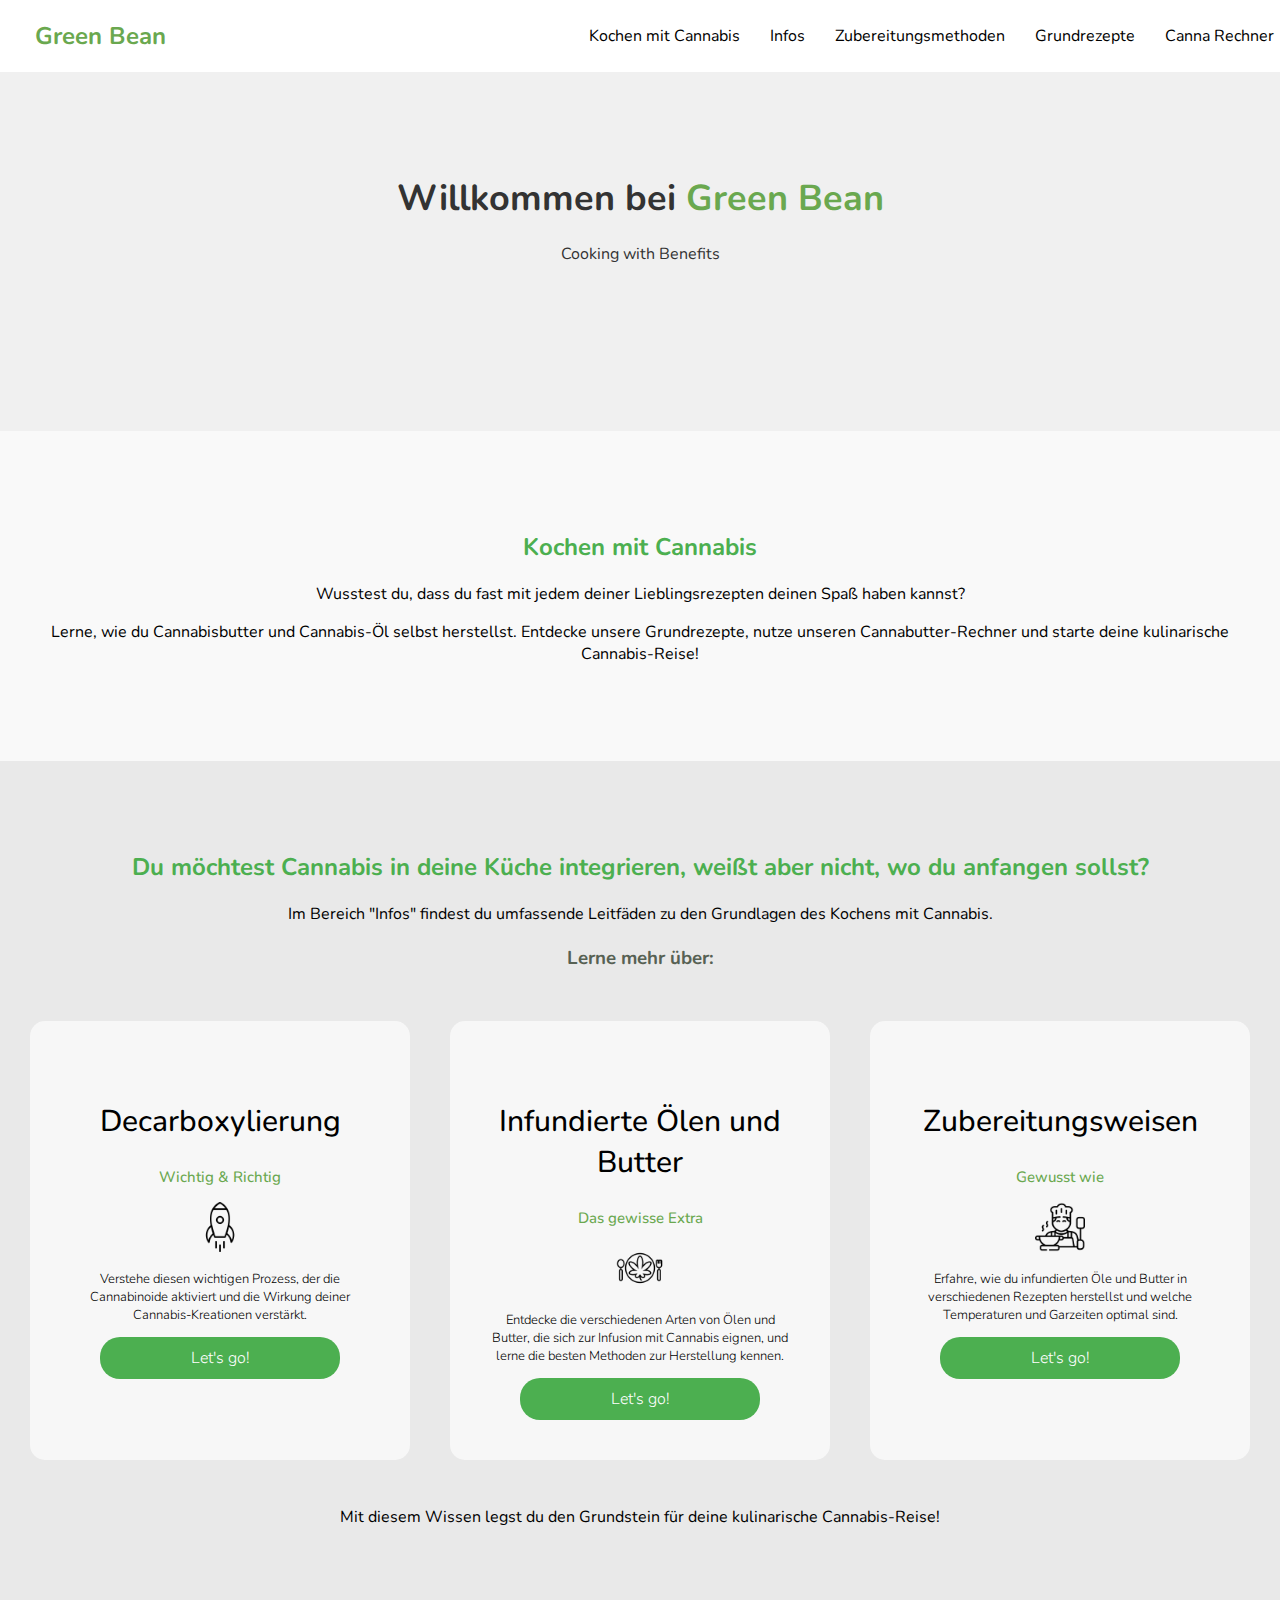
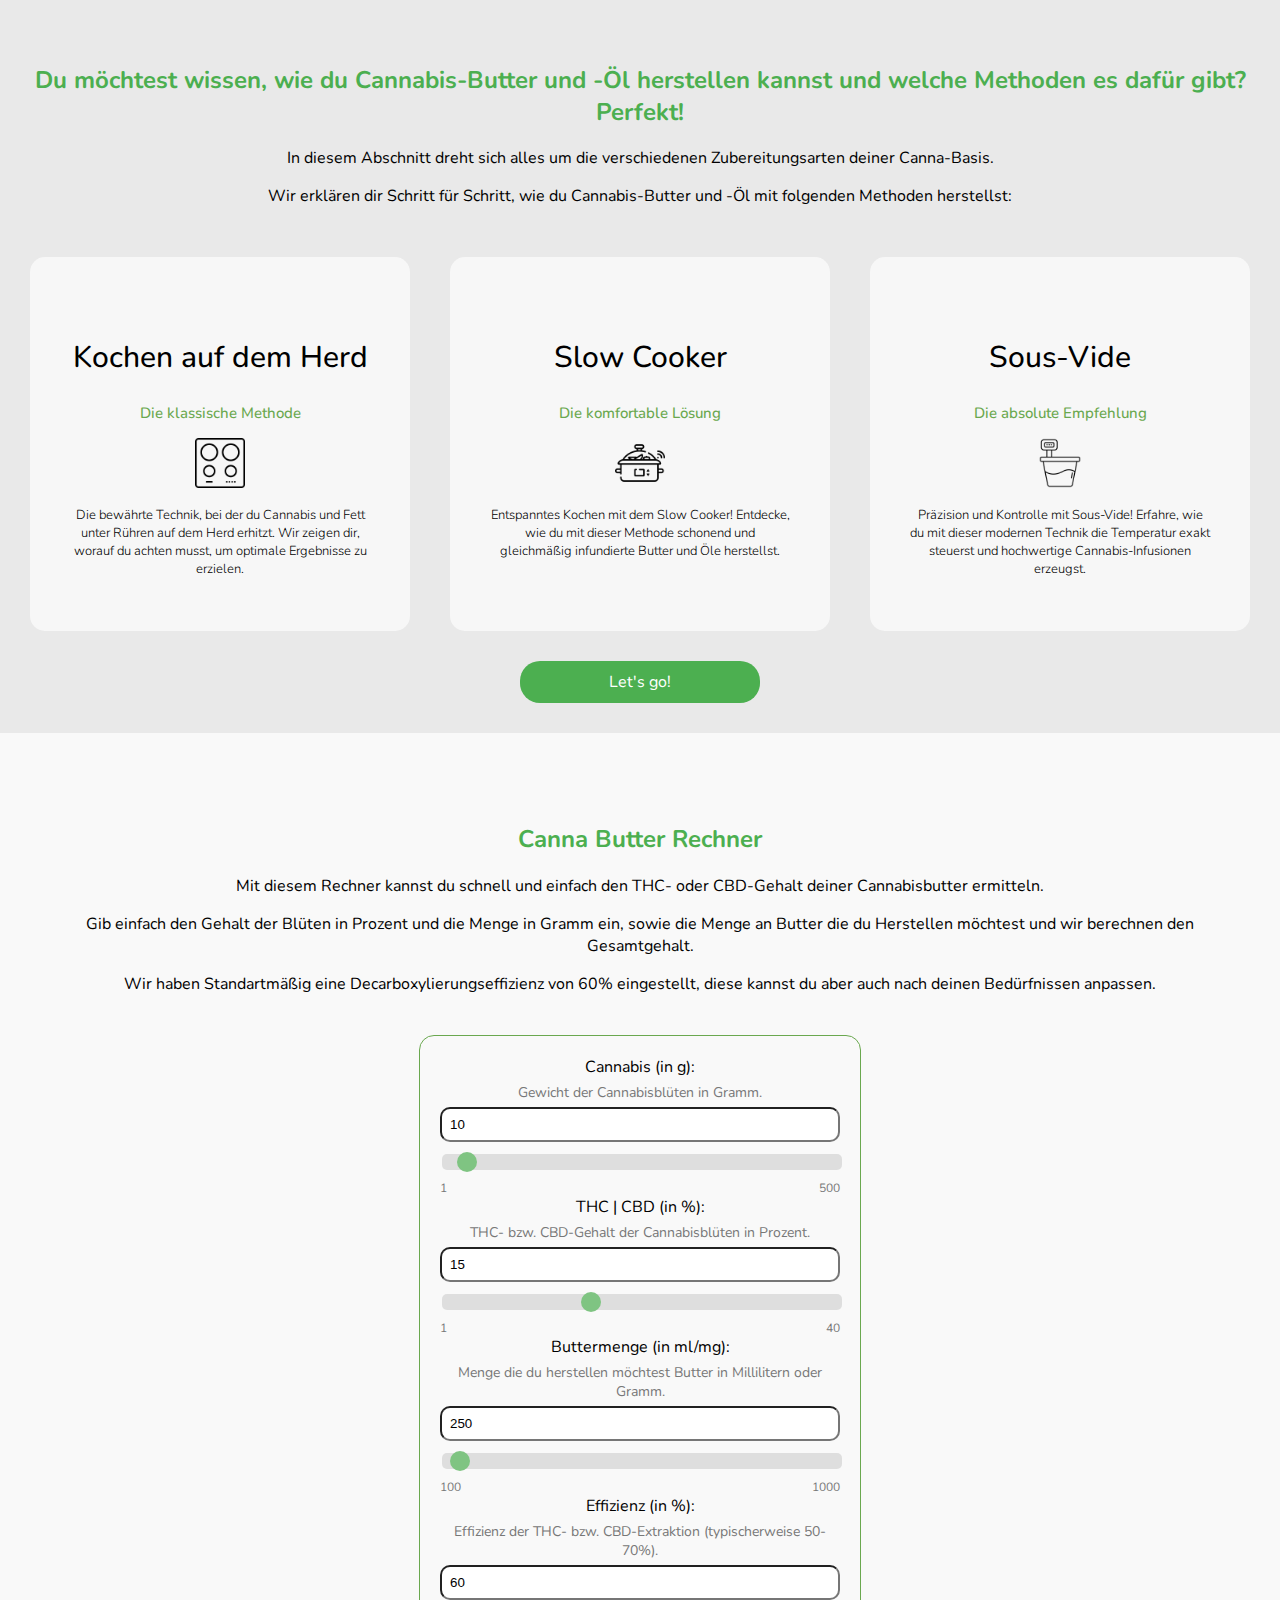
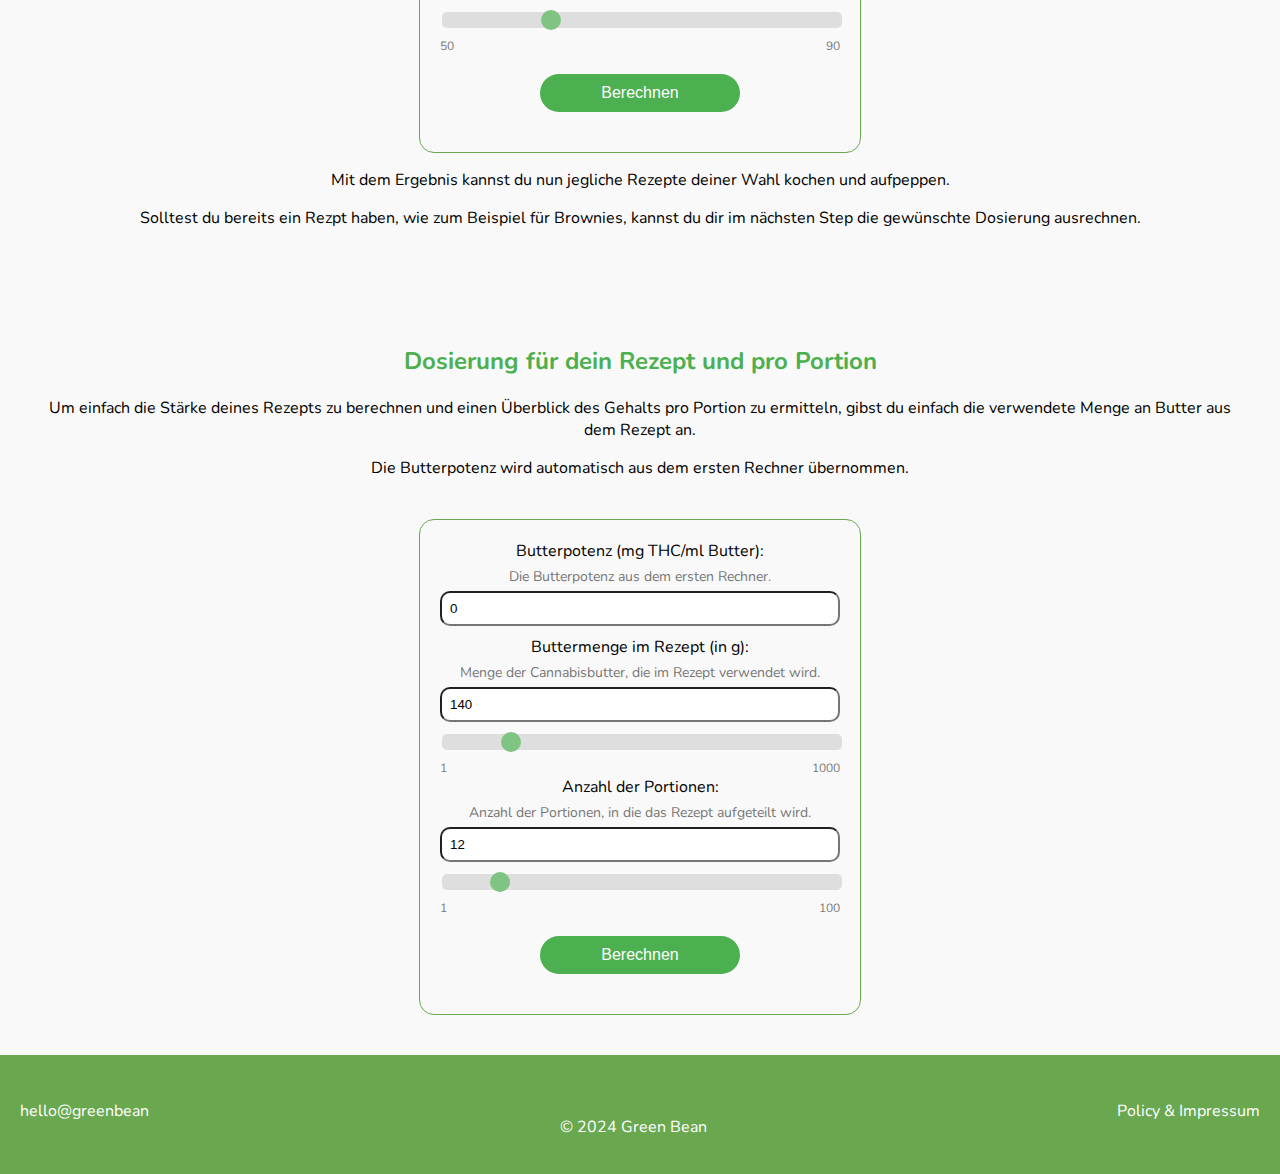
==== index.html @ 0429a454 "cmp" ====
<!DOCTYPE html>
<html>
<head>
  <meta charset="UTF-8">
  <meta name="viewport" content="width=device-width, initial-scale=1.0">
  <title>Green Bean - Home</title>
  <script data-cookieconsent="ignore">    window.dataLayer = window.dataLayer || [];    function gtag() {        dataLayer.push(arguments);    }    gtag("consent", "default", {        ad_personalization: "denied",        ad_storage: "denied",        ad_user_data: "denied",        analytics_storage: "denied",        functionality_storage: "denied",        personalization_storage: "denied",        security_storage: "granted",        wait_for_update: 500,    });    gtag("set", "ads_data_redaction", true);    gtag("set", "url_passthrough", false);</script>
  <link rel="stylesheet" href="style.css">
  <link href="https://fonts.googleapis.com/css2?family=Nunito:wght@400;700&display=swap" rel="stylesheet">

  <script>(function(w,d,s,l,i){w[l]=w[l]||[];w[l].push({'gtm.start':
  new Date().getTime(),event:'gtm.js'});var f=d.getElementsByTagName(s)[0],
  j=d.createElement(s),dl=l!='dataLayer'?'&l='+l:'';j.async=true;j.src=
  'https://www.googletagmanager.com/gtm.js?id='+i+dl;f.parentNode.insertBefore(j,f);
  })(window,document,'script','dataLayer','GTM-WSGJCFRR');</script>

  <noscript><iframe src="https://www.googletagmanager.com/ns.html?id=GTM-WSGJCFRR"
  height="0" width="0" style="display:none;visibility:hidden"></iframe></noscript>
  
  <link rel="apple-touch-icon" sizes="57x57" href="favicon/apple-icon-57x57.png">
  <link rel="apple-touch-icon" sizes="60x60" href="favicon/apple-icon-60x60.png">
  <link rel="apple-touch-icon" sizes="72x72" href="favicon/apple-icon-72x72.png">
  <link rel="apple-touch-icon" sizes="76x76" href="favicon/apple-icon-76x76.png">
  <link rel="apple-touch-icon" sizes="114x114" href="favicon/apple-icon-114x114.png">
  <link rel="apple-touch-icon" sizes="120x120" href="favicon/apple-icon-120x120.png">
  <link rel="apple-touch-icon" sizes="144x144" href="favicon/apple-icon-144x144.png">
  <link rel="apple-touch-icon" sizes="152x152" href="favicon/apple-icon-152x152.png">
  <link rel="apple-touch-icon" sizes="180x180" href="favicon/apple-icon-180x180.png">
  <link rel="icon" type="image/png" sizes="192x192"  href="favicon/android-icon-192x192.png">
  <link rel="icon" type="image/png" sizes="32x32" href="favicon/favicon-32x32.png">
  <link rel="icon" type="image/png" sizes="96x96" href="favicon/favicon-96x96.png">
  <link rel="icon" type="image/png" sizes="16x16" href="favicon/favicon-16x16.png">
  <link rel="manifest" href="favicon/manifest.json">
  <meta name="msapplication-TileColor" content="#ffffff">
  <meta name="msapplication-TileImage" content="favicon/ms-icon-144x144.png">
  <meta name="theme-color" content="#ffffff">
</head>
<body>
  <header>
    <nav>
      <a href="#start" class="logo">Green Bean</a> 
      <div class="menu-icon">
        <span class="bar"></span>
        <span class="bar"></span>
        <span class="bar"></span>
        <span class="bar"></span>
      </div>
      <ul class="menu">
        <li><a href="#cooking">Kochen mit Cannabis</a></li>
        <li><a href="infos.html">Infos</a></li>
        <li><a href="infos.html#Zubereitung">Zubereitungsmethoden</a></li>
        <li><a href="grundrezepte.html">Grundrezepte</a></li> 
        <li><a href="#rechner1">Canna Rechner</a></li>
      </ul>
    </nav>
  </header>

  <section id="start">
    <h1>Willkommen bei <span class="green-bean">Green Bean</span></h1>
    <p>Cooking with Benefits</p>
  </section>

  <section id="cooking">
    <h2>Kochen mit Cannabis</h2>
    <p>Wusstest du, dass du fast mit jedem deiner Lieblingsrezepten deinen Spaß haben kannst?</p>
    <p>Lerne, wie du Cannabisbutter und Cannabis-Öl selbst herstellst. Entdecke unsere Grundrezepte, nutze unseren Cannabutter-Rechner und starte deine kulinarische Cannabis-Reise!</p>  
  </section>

  <section id="infos">
    <h2>Du möchtest Cannabis in deine Küche integrieren, weißt aber nicht, wo du anfangen sollst?</h2>
    <p>Im Bereich "Infos" findest du umfassende Leitfäden zu den Grundlagen des Kochens mit Cannabis.</p>
    <h3>Lerne mehr über: </h3>
    <div class="Butterundoil">
      <div>
        <h4>Decarboxylierung</h4>
        <h5>Wichtig & Richtig</h5>
        <img src="image-icon/rocket.png" alt="Rocket Icon" class="bild-zubereitung">
        <p>Verstehe diesen wichtigen Prozess, der die Cannabinoide aktiviert und die Wirkung deiner Cannabis-Kreationen verstärkt.</p>
        <a href="infos.html" class="info-button">Let's go!</a>
      </div> 
      <div>
         <h4>Infundierte Ölen und Butter</h4>
         <h5>Das gewisse Extra</h5>
         <img src="image-icon/cannabis-food.png" alt="Cannbis Food Icon" class="bild-zubereitung">
         <p>Entdecke die verschiedenen Arten von Ölen und Butter, die sich zur Infusion mit Cannabis eignen, und lerne die besten Methoden zur Herstellung kennen.</p>
         <a href="grundrezepte.html" class="info-button">Let's go!</a>
      </div>
      <div>
        <h4>Zubereitungsweisen</h4>
        <h5>Gewusst wie</h5>
        <img src="image-icon/cooking.png" alt="cooking Icon" class="bild-zubereitung">
        <p>Erfahre, wie du infundierten Öle und Butter in verschiedenen Rezepten herstellst und welche Temperaturen und Garzeiten optimal sind.</p>
        <a href="infos.html#Zubereitung" class="info-button">Let's go!</a>
      </div>
    </div>
    <div class="call">
    <p>Mit diesem Wissen legst du den Grundstein für deine kulinarische Cannabis-Reise!</p>
    </div>
  </section>

  <section id="Zubereitung">
    <h2>Du möchtest wissen, wie du Cannabis-Butter und -Öl herstellen kannst und welche Methoden es dafür gibt? Perfekt!</h2>
    <p>In diesem Abschnitt dreht sich alles um die verschiedenen Zubereitungsarten deiner Canna-Basis.</p>
    <p>Wir erklären dir Schritt für Schritt, wie du Cannabis-Butter und -Öl mit folgenden Methoden herstellst:</p>
    <div class="zubereitungsmethoden">
     <div>
      <h4>Kochen auf dem Herd</h4>
      <h5>Die klassische Methode</h5>
      <img src="image-icon/herd.png" alt="Herd Icon" class="bild-zubereitung">
      <p>Die bewährte Technik, bei der du Cannabis und Fett unter Rühren auf dem Herd erhitzt. Wir zeigen dir, worauf du achten musst, um optimale Ergebnisse zu erzielen. </p>  
     </div>
     <div>
      <h4>Slow Cooker</h4>
      <h5>Die komfortable Lösung</h5>
      <img src="image-icon/slow-cooker.png" alt="Slow Cooker Icon" class="bild-zubereitung">
      <p>Entspanntes Kochen mit dem Slow Cooker! Entdecke, wie du mit dieser Methode schonend und gleichmäßig infundierte Butter und Öle herstellst.</p>
     </div>
     <div>
      <h4>Sous-Vide</h4>
      <h5>Die absolute Empfehlung</h5>
      <img src="image-icon/sous-vide.png" alt="Sous-Vide Icon" class="bild-zubereitung">
      <p>Präzision und Kontrolle mit Sous-Vide! Erfahre, wie du mit dieser modernen Technik die Temperatur exakt steuerst und hochwertige Cannabis-Infusionen erzeugst.</p>  
     </div>
    </div>
    <div class="call">
      <a href="infos.html#Zubereitung" class="info-button">Let's go!</a>
    </div>
  </section>

  <section id="rechner1">
    <h2>Canna Butter Rechner</h2>
    <p>Mit diesem Rechner kannst du schnell und einfach den THC- oder CBD-Gehalt deiner Cannabisbutter ermitteln.</p> 
    <p>Gib einfach den Gehalt der Blüten in Prozent und die Menge in Gramm ein, sowie die Menge an Butter die du Herstellen möchtest und wir berechnen den Gesamtgehalt. </p>
    <p>Wir haben Standartmäßig eine Decarboxylierungseffizienz von 60% eingestellt, diese kannst du aber auch nach deinen Bedürfnissen anpassen.</p>
    <div class="container">
      <label for="cannabis1">Cannabis (in g):</label>
      <div class="slider-description">Gewicht der Cannabisblüten in Gramm.</div>
      <input type="number" id="cannabis1" name="cannabis1" min="1" max="500" value="10">
      <input type="range" id="cannabisSlider1" name="cannabisSlider1" min="1" max="500" value="10">
      <div class="slider-value">
        <span class="min-value"></span>
        <span class="max-value"></span>
      </div>

      <label for="thc1">THC | CBD (in %):</label>
      <div class="slider-description">THC- bzw. CBD-Gehalt der Cannabisblüten in Prozent.</div>
      <input type="number" id="thc1" name="thc1" min="1" max="40" value="15">
      <input type="range" id="thcSlider1" name="thcSlider1" min="1" max="40" value="15">
      <div class="slider-value">
        <span class="min-value"></span>
        <span class="max-value"></span>
      </div>

      <label for="buttermenge1">Buttermenge (in ml/mg):</label>
      <div class="slider-description">Menge die du herstellen möchtest Butter in Millilitern oder Gramm.</div>
      <input type="number" id="buttermenge1" name="buttermenge1" min="100" max="1000" value="250">
      <input type="range" id="buttermengeSlider1" name="buttermengeSlider1" min="100" max="1000" value="20">
      <div class="slider-value">
        <span class="min-value"></span>
        <span class="max-value"></span>
      </div>

      <label for="effizienz1">Effizienz (in %):</label>
      <div class="slider-description">Effizienz der THC- bzw. CBD-Extraktion (typischerweise 50-70%).</div>
      <input type="number" id="effizienz1" name="effizienz1" min="50" max="70" value="60">
      <input type="range" id="effizienzSlider1" name="effizienzSlider1" min="50" max="90" value="60">
      <div class="slider-value">
        <span class="min-value"></span>
        <span class="max-value"></span>
      </div>

      <button onclick="berechnen1()" class="berechnen-button">Berechnen</button>

      <div id="ergebnis-box1" style="display: none;"> 
        <h3 style="color: #6aa84f;">Butterpotenz</h3>
        <p>Butter Potenz (mg THC/ml Butter): <span id="butterPotenz1"></span></p>
        <p>THC-Menge in der Butter (mg): <span id="thcGesamt1"></span></p>
      </div>
    </div>
    <p>Mit dem Ergebnis kannst du nun jegliche Rezepte deiner Wahl kochen und aufpeppen.</p>
    <p>Solltest du bereits ein Rezpt haben, wie zum Beispiel für Brownies, kannst du dir im nächsten Step die gewünschte Dosierung ausrechnen.</p>
  </section>

  <section id="rechner2">
    <h2>Dosierung für dein Rezept und pro Portion</h2>
    <p>Um einfach die Stärke deines Rezepts zu berechnen und einen Überblick des Gehalts pro Portion zu ermitteln, gibst du einfach die verwendete Menge an Butter aus dem Rezept an.</p>
    <p>Die Butterpotenz wird automatisch aus dem ersten Rechner übernommen.</p>
    <div class="container">
      <label for="butterPotenz2">Butterpotenz (mg THC/ml Butter):</label>
      <div class="slider-description">Die Butterpotenz aus dem ersten Rechner.</div>
      <input type="number" id="butterPotenz2" name="butterPotenz2" min="0"  value="0" readonly>

      <label for="butterRezept2">Buttermenge im Rezept (in g):</label>
      <div class="slider-description">Menge der Cannabisbutter, die im Rezept verwendet wird.</div>
      <input type="number" id="butterRezept2" name="butterRezept2" min="1" max="1000" value="140">
      <input type="range" id="butterRezeptSlider2" name="butterRezeptSlider2" min="1" max="1000" value="140">
      <div class="slider-value">
        <span class="min-value"></span>
        <span class="max-value"></span>
      </div>

      <label for="anzahlPortionen2">Anzahl der Portionen:</label>
      <div class="slider-description">Anzahl der Portionen, in die das Rezept aufgeteilt wird.</div>
      <input type="number" id="anzahlPortionen2" name="anzahlPortionen2" min="1" max="100" value="12">
      <input type="range" id="anzahlPortionenSlider2" name="anzahlPortionenSlider2" min="1" max="100" value="12">
      <div class="slider-value">
        <span class="min-value"></span>
        <span class="max-value"></span>
      </div>

      <button onclick="berechnen2()" class="berechnen-button">Berechnen</button>

      <div id="ergebnis-box2" style="display: none;"> 
        <h3 style="color: #6aa84f;">Dosierung</h3>
        <p>THC per Rezept (in mg): <span id="thcRezept2"></span></p>
        <p>THC pro Portion (in mg): <span id="thcPortion2"></span></p>
      </div>
    </div>
  </section>

  <footer>
    <div class="row">
      <div class="col-md-4">
        <a href="mailto:hello@greenbean.whf.bz">hello@greenbean</a>
      </div>
      <div class="col-md-4">
        <p class="copyright">&copy; 2024 Green Bean</p>
      </div>
      <div class="col-md-4">
        <a href="policy.html">Policy & Impressum</a>
      </div>
    </div>
  </footer>

  <script src="script.js"></script> 
</body>
</html>
---- style.css ----
/* 
  Dieses CSS-Dokument ist für die Gestaltung einer Website zum Thema Cannabutter. 
  Es ist in verschiedene Abschnitte unterteilt, um die Lesbarkeit und Wartbarkeit zu verbessern.

  Inhaltsverzeichnis:
  1. Allgemeine Styles
  2. Header
  3. Start Section
  4. Abschnitte
  5. Infos
  6. Zubereitung
  7. Grundrezepte
  8. Canna Butter Rechner Section
  9. Rechner Styling
  10. Button Styling
  11. Footer
*/

/* 1. Allgemeine Styles */
body {
  font-family: 'Nunito', sans-serif;
  margin: 0;
  padding: 0;
}

/* 2. Header */
header {
  background-color: #fff;
  padding: 20px; 
  display: flex; 
  align-items: center; 
  position: fixed;
  top: 0;
  left: 0; /* Vereinfacht von left: 0% */
  right: 0; /* Vereinfacht von right: 0px */
  width: 98%;
  z-index: 100;
  overflow-x: visible; 
}

/* Logo Styling */
.logo {
  font-size: 24px;
  font-weight: bold;
  color: #6aa84f; 
  text-decoration: none; 
  padding-left: 15px;
}

/* Menü Styling */
.menu-icon {
  display: none; 
  cursor: pointer;
  margin-left: 10px; 
}

.bar {
  display: block;
  width: 25px;
  height: 3px;
  background-color: #333;
  margin: 5px 0;
}

/* Menü für größere Bildschirme */
@media (min-width: 768px) { 
  nav { 
    display: flex;
    justify-content: space-between;
    align-items: center;
    width: 100%;
  }

  .menu {
    display: flex; 
    list-style: none;
    margin: 0;
    padding: 0;
  }

  .menu li {
    margin-left: 30px; 
  }

  nav a {
    color: inherit;
    text-decoration: none;
    position: relative;
  }

  nav a::before {
    content: "";
    position: absolute;
    bottom: 0;
    left: 0;
    width: 0;
    height: 2px;
    background-color: #4CAF50;
    transition: width 0.3s ease-in-out;
  }

  nav a:hover::before {
    width: 100%;
  }

  /* Hover-Effekte */
  .Butterundoil div:hover,
  .zubereitungsmethoden div:hover {
    background: #f5f5f5;
    transform: translateY(-7px); /* Korrigiert von -07px */
  }

  .Butterundoil div:hover h5,
  .zubereitungsmethoden div:hover h5 {
    color: #76bd57;
  }

  .Butterundoil div:hover a,
  .zubereitungsmethoden div:hover a {
    color: #fff;
  }
}

/* Menü für kleinere Bildschirme */
@media (max-width: 767px) {
  header { 
    height: 70px;
    display: flex;
    justify-content: flex-start; 
    align-items: center;
    width: 100%;
    padding: 1px;
  }

  nav { 
    display: flex;
    justify-content: center;
    align-items: center;
    width: 100%;
  }

  .menu-icon {
    display: block;
    margin-left: auto;
    padding-right: 15px;
    
  }

  .menu {
    display: none;
    flex-direction: row; /* Initial als Reihe anzeigen */
    position: absolute;
    top: 70px;
    width: 100%;
    background-color: #ffffff;
    border-radius: 5px;
    border:  #6aa84f; /* Kurzschreibweise für border-color, border-style */
    list-style-type: none;
    padding: 0;
  }

  .menu li {
    border-bottom: 1px solid #6aa84f; /*  Eine leichte Umrandung */
    text-align: center;
    padding-top: 10px;
    padding-bottom: 10px;
    background-color: #fff;
    color: #4CAF50;
    font-weight: bold;
    width: auto;
  }

  nav a {
    color: inherit;
    text-decoration: none;
  }

  .menu.show { 
    display: flex; 
    flex-direction: column; /* Bei Bedarf als Spalte anzeigen */
  }
  /* Footer */
  footer a {
    color: #fff;
    text-decoration: none;
    margin-bottom: 20px;
  }

  .col-md-4 {
    width: 100%; /* Auf kleinen Bildschirmen volle Breite */
    margin-bottom: 20px;
    text-decoration: none;
  }
}
/* 3. Start Section */
#start {
  background-color: #f0f0f0; 
  text-align: center;
  color: #333; 
  padding: 150px 20px;
}

#start h1 {
  font-size: 36px;
  margin-bottom: 20px;
}

#start h1 .green-bean { 
  color: #6aa84f; 
}

/* 4. Abschnitte */
section {
  padding: 80px 20px;
  text-align: center;
}

/* cooking */
#cooking {
  background-color: #f9f9f9;
}

/* 5. Infos */
#infos,#infoshonig  {
  background-color: #e9e9e9;
  padding: 30px;
  padding-top: 70px;
}

.Butterundoil, .honig {
  display: grid;
  grid-template-columns: repeat(auto-fit, minmax(250px, 1fr));
  grid-gap: 40px;
  margin-top: 50px;
  padding: 0; /* Vereinfacht von padding: 0px */
}

.Butterundoil div, .honig div{
  background: #fbfbfbc3;
  padding: 40px;
  font-size: 13px;
  font-weight: 300;
  border-radius: 15px;
  transition: background 0.5s, transform 0.5s;
}

.Butterundoil div h4, .honig div h4 {
  font-size: 30px;
  font-weight: 500;
  margin-bottom: 15px;
}

.Butterundoil div h5, .honig div h5 {
  font-size: 15px;
  font-weight: 500;
  margin-bottom: 15px;
  color: #6aa84f;
}

.benefit-name {
  font-weight: bold;
  
}

.benefits-green {
  color: #1c1c1c;
}



/* 6. Zubereitung */
#Zubereitung {
  background-color: #e9e9e9;
  padding: 30px;
  padding-top: 70px;
}

.zubereitungsmethoden {
  display: grid;
  grid-template-columns: repeat(auto-fit, minmax(250px, 1fr));
  grid-gap: 40px;
  margin-top: 50px;
  padding: 0; /* Vereinfacht von padding: 0px */
}

.zubereitungsmethoden div {
  background: #fbfbfbc3;
  padding: 40px;
  font-size: 13px;
  font-weight: 300;
  border-radius: 15px;
  transition: background 0.5s, transform 0.5s;
}

.zubereitungsmethoden div h4 {
  font-size: 30px;
  font-weight: 500;
  margin-bottom: 15px;
}

.zubereitungsmethoden div h5 {
  font-size: 15px;
  font-weight: 500;
  margin-bottom: 15px;
  color: #6aa84f;
}

.call  {
  padding-top: 30px;
  width: auto;
}
/* 7. Grundrezepte */
#grundrezepte, #butter-sektion { 
  background-color: #e5e5e5; 
}

.grundrezepte, .butter-sektion {
  display: grid;
  grid-template-columns: repeat(auto-fit, minmax(250px, 1fr));
  grid-gap: 40px;
  margin-top: 0px;
  padding: 30px 0;
}

.grundrezepte div {
  background: #fbfbfbc3;
  padding: 40px;
  font-size: 13px;
  font-weight: 300;
  border-radius: 15px;
  transition: background 0.5s, transform 0.5s;
}

.grundrezepte div h4 {
  font-size: 30px;
  font-weight: 500;
  margin-bottom: 15px;
}

.grundrezepte div h5 {
  font-size: 15px;
  font-weight: 500;
  margin-bottom: 15px;
  color: #6aa84f;
}

.bild-zubereitung {
  width: 50px; /* Passe die Größe nach Bedarf an */
}
#rezeptfilter {
  background-color: #e5e5e5

}
.filter-menu {
  width: auto;
  margin: 0 auto;
  display: flex;
  justify-content: center; /* Zentriert horizontal */
  border-radius: 20px;
} /* Correctly placed closing brace */

#oel-filter {
  padding: 10px;
  font-size: 16px;
  border: 1px solid #ccc;
  min-width: 200px;
  max-width: 80%;
  text-align: center;
  color: #fff;
  background-color: #4CAF50;
  border-radius: 20px;
}

#zubereitung-filter {
  padding: 10px;
  font-size: 16px;
  border: 1px solid #ccc;
  min-width: 200px;
  max-width: 80%;
  text-align: center;
  color: #fff;
  background-color: #4CAF50;
  border-radius: 20px;
}


/* 8. Canna Butter Rechner Section */
#rechner1 {
  background-color: #f9f9f9;
  padding: 40px;
  padding-top: 70px;
}

#rechner2 { /* Kombiniert die Styles für #rechner1 und #rechner2 */
  background-color: #f9f9f9;
  padding: 40px;
  padding-top: -100px;
}

/* 9. Rechner Styling */
.container {
  width: 90%; 
  max-width: 400px; 
  margin: 0 auto;
  margin-top: 40px;
  padding: 20px;
  border: 1px solid #6aa84f;
  border-radius: 15px;
  text-align: center;
}

label {
  display: block;
  margin-bottom: 5px;
}

input[type="number"],
input[type="range"] {
  width: 100%;
  padding: 8px;
  margin-bottom: 10px;
  box-sizing: border-box;
  border-radius: 10px;
}

input[type="range"] {
  -webkit-appearance: none;
  appearance: none;  
  width: 100%;
  height: 5px;
  background: #d3d3d3;
  outline: none;
  opacity: 0.7;
  transition: opacity .2s; /* Vereinfacht von -webkit-transition */
  border-radius: 5px;
}

input[type="range"]::-webkit-slider-thumb {
  -webkit-appearance: none;
  appearance: none;
  width: 20px;
  height: 20px;
  background: #4CAF50;
  cursor: pointer;
  border-radius: 50%;
}

.slider-value {
  display: flex;
  justify-content: space-between;
  font-size: 12px;
  color: #777;
}

.slider-description {
  font-size: 14px;
  color: #777;
  margin-bottom: 5px;
}

h2 {
  color: #4CAF50;
  text-align: center;
}

h3 {
  color: #576154 !important; /* Vermeiden Sie wenn möglich !important */
  margin-top: 20px;
  text-align: center;
}

/* Styling für die Ergebnisboxen */
#ergebnis-box1, 
#ergebnis-box2 { /* Kombiniert die Styles */
  background-color: #ffffff !important; /* Vermeiden Sie wenn möglich !important */
  border: 2px solid #6aa84f !important; /* Vermeiden Sie wenn möglich !important */
  padding: 15px;
  margin: 20px 0;
  border-radius: 10px;
  box-shadow: 0 2px 4px rgba(0,0,0,0.1);
}

#ergebnis-box1 p, 
#ergebnis-box2 p { /* Kombiniert die Styles */
  margin: 10px 0;
  font-size: 16px;
  color: #333;
}

#ergebnis-box1 span, 
#ergebnis-box2 span { /* Kombiniert die Styles */
  font-weight: bold;
  padding-left: 5px;
}

/* 10. Button Styling */

/* Allgemeine Button Styles (zuerst definieren) */
.rezept-button,
.rechner-button,
.info-button,
.berechnen-button {
  background-color: #4CAF50;  
  color: white !important; /* Vermeiden Sie wenn möglich !important */
  padding: 10px 20px;
  border: none;
  border-radius: 20px;
  cursor: pointer;
  font-size: medium;
  text-decoration: none;
  display: inline-block;
  text-align: center;
  width: auto;
  min-width: 200px;
  max-width: 80%;
}

.rezept-button:link, 
.rezept-button:visited,
.rezept-button:hover,
.rezept-button:active,
.info-button:link,
.info-button:visited,
.info-button:hover,
.info-button:active,
.rechner-button:link,
.rechner-button:visited,
.rechner-button:hover,
.rechner-button:active,
.berechnen-button:link,
.berechnen-button:visited,
.berechnen-button:hover,
.berechnen-button:active {
  color: white;
  text-decoration: none;
}

/* Individuelle Button Styles */
.rezept-button {
  margin-bottom: 10%; 
  margin-top: 20px;
}

.rechner-button {
  margin: 20px auto;
  margin-bottom: 5%;
}

.berechnen-button {
  margin: 20px auto; 
}

/* 11. Footer */
footer {
  background-color: #6aa84f;
  color: #fff;
  text-align: center;
  padding: 20px;
}

.row {
  display: flex;
  flex-wrap: wrap;
  justify-content: space-between;
}

footer a {
  color: #fff;
  text-decoration: none;
  margin-top: 25px;
}

.col-md-4 {
  margin-top: 25px;
  text-decoration: none; 
}
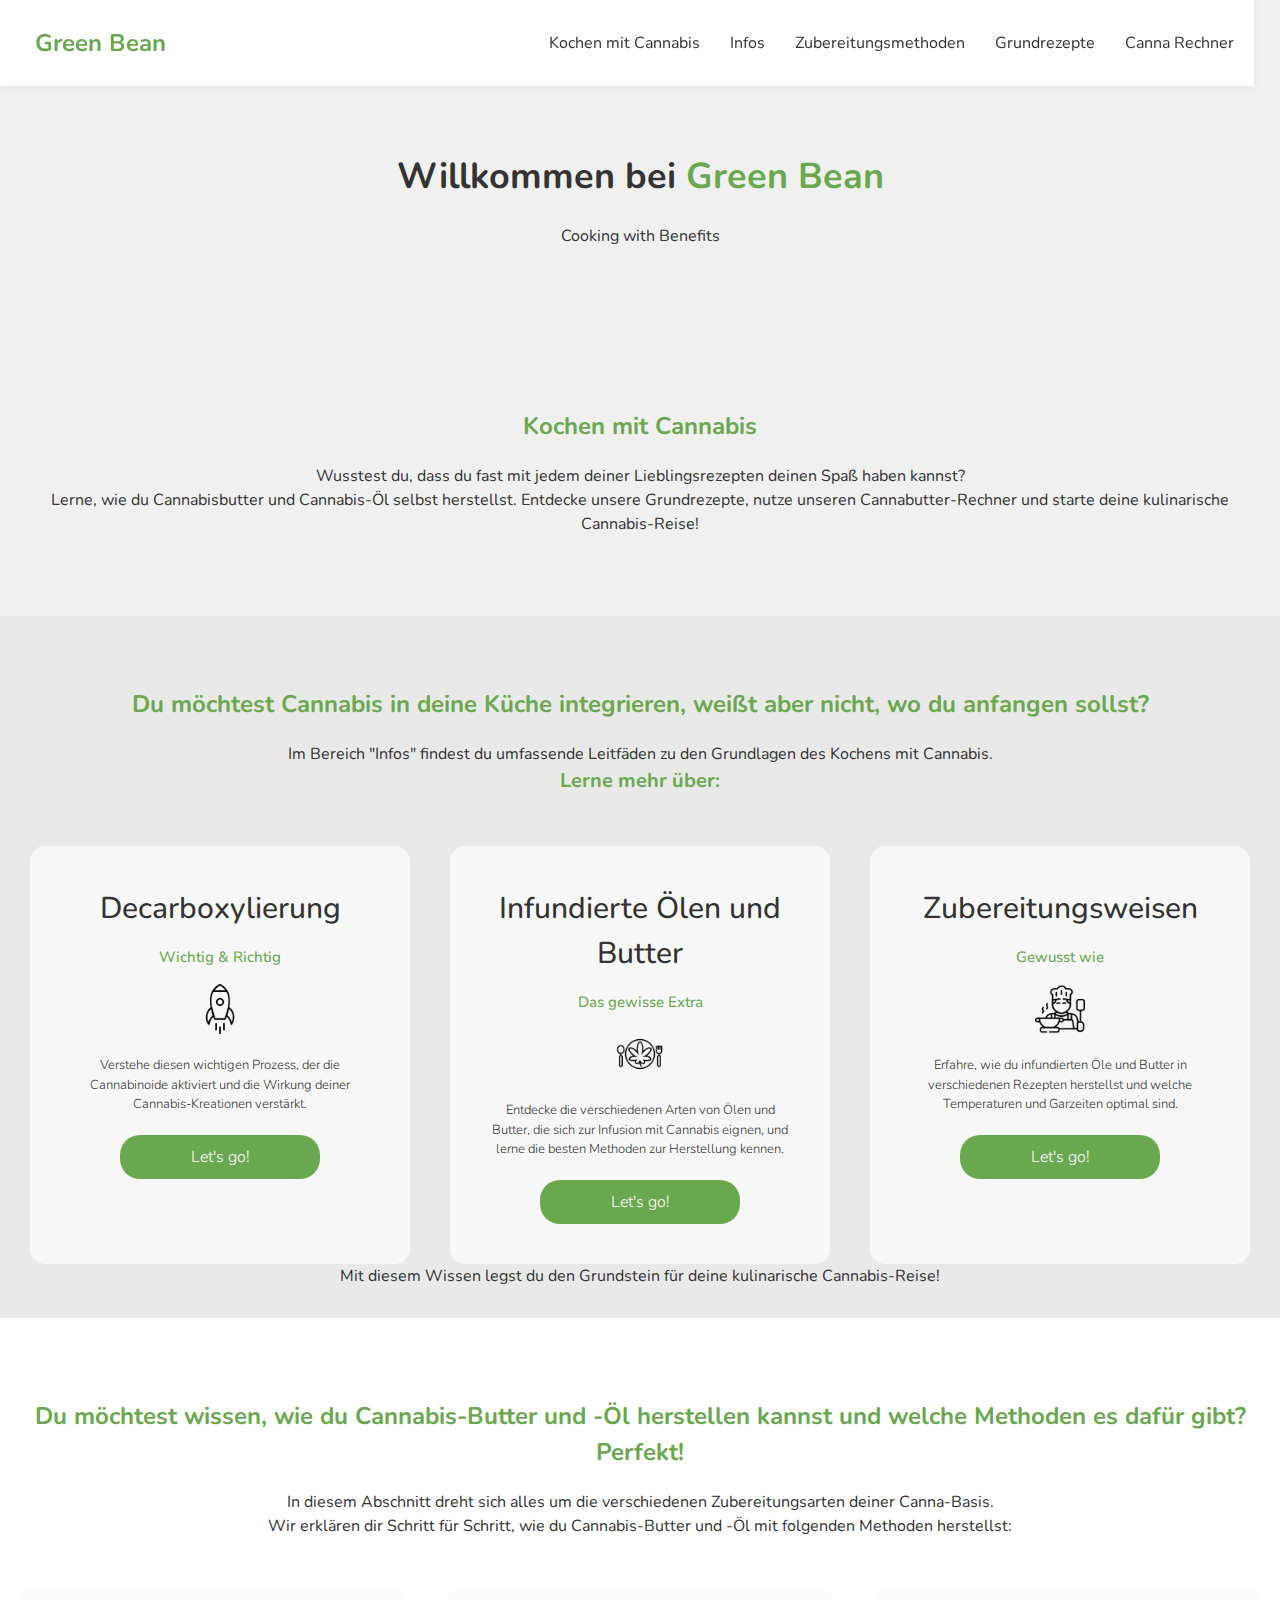
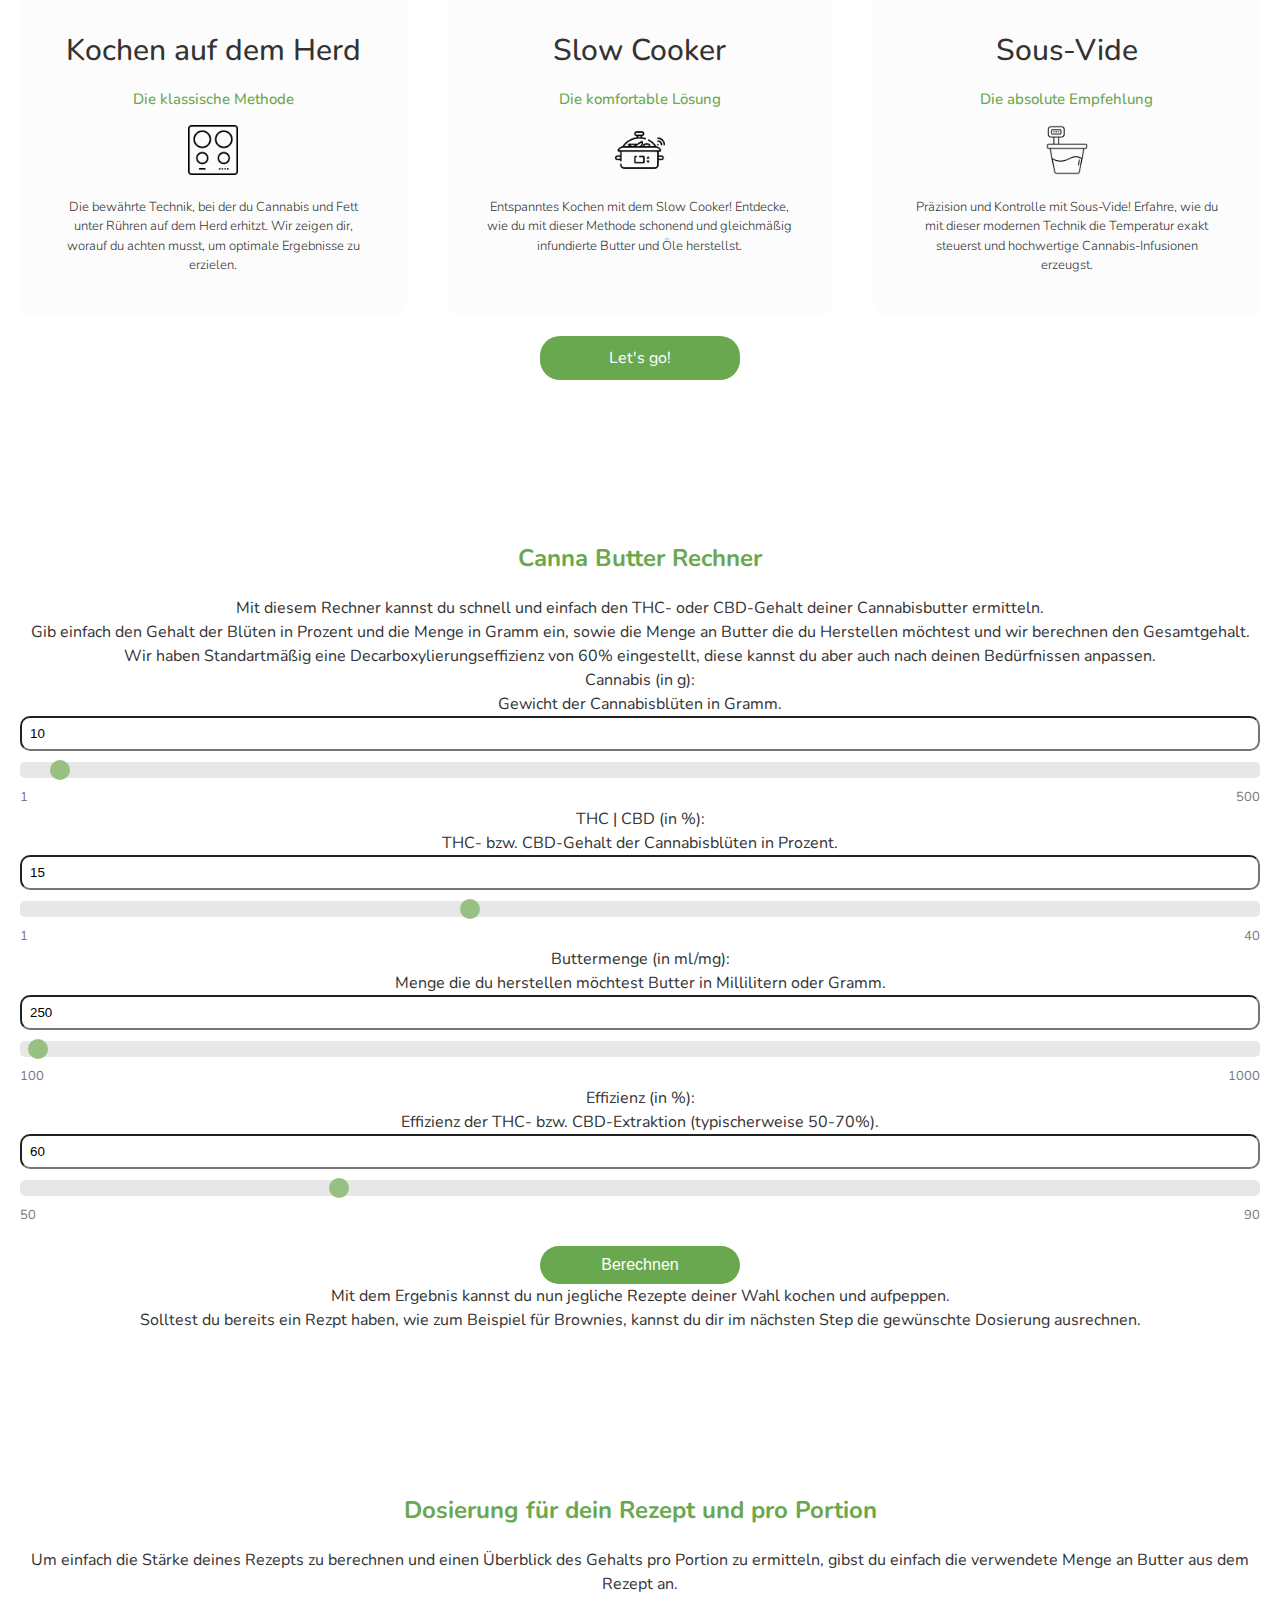
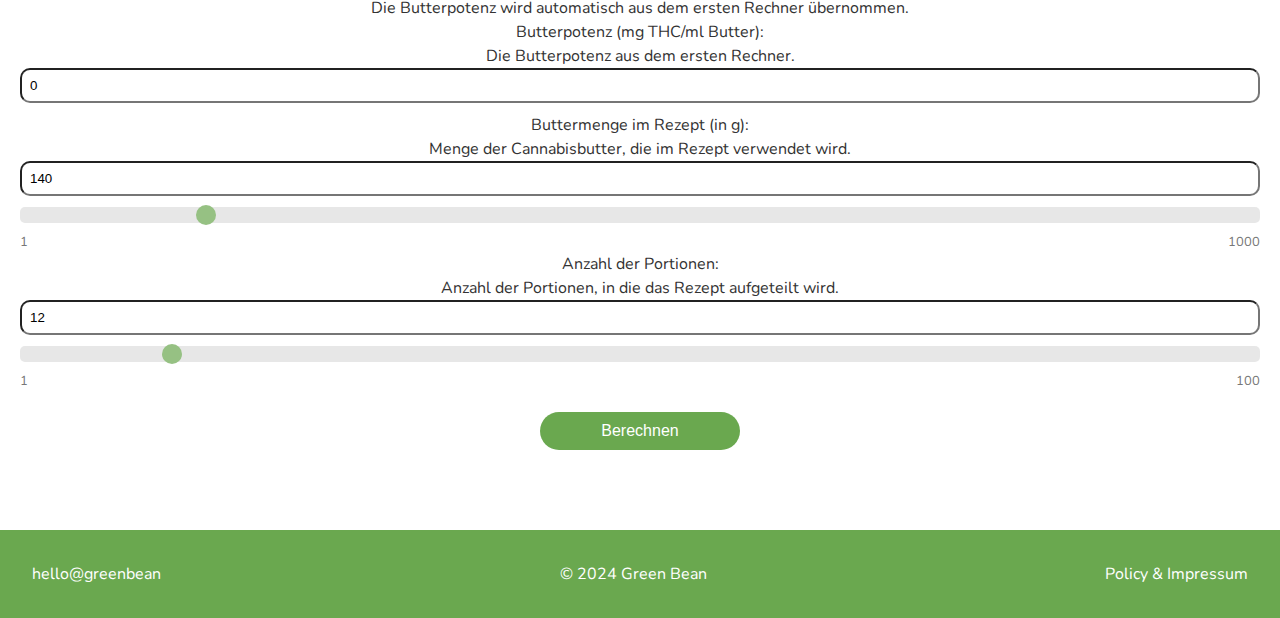
==== commit f9eccf74: "perf update" ====
--- a/index.html
+++ b/index.html
@@ -1,22 +1,30 @@
 <!DOCTYPE html>
-<html>
+<html lang="de">
 <head>
-  <meta charset="UTF-8">
-  <meta name="viewport" content="width=device-width, initial-scale=1.0">
-  <title>Green Bean - Home</title>
-  <script data-cookieconsent="ignore">    window.dataLayer = window.dataLayer || [];    function gtag() {        dataLayer.push(arguments);    }    gtag("consent", "default", {        ad_personalization: "denied",        ad_storage: "denied",        ad_user_data: "denied",        analytics_storage: "denied",        functionality_storage: "denied",        personalization_storage: "denied",        security_storage: "granted",        wait_for_update: 500,    });    gtag("set", "ads_data_redaction", true);    gtag("set", "url_passthrough", false);</script>
-  <link rel="stylesheet" href="style.css">
-  <link href="https://fonts.googleapis.com/css2?family=Nunito:wght@400;700&display=swap" rel="stylesheet">
-
-  <script>(function(w,d,s,l,i){w[l]=w[l]||[];w[l].push({'gtm.start':
-  new Date().getTime(),event:'gtm.js'});var f=d.getElementsByTagName(s)[0],
-  j=d.createElement(s),dl=l!='dataLayer'?'&l='+l:'';j.async=true;j.src=
-  'https://www.googletagmanager.com/gtm.js?id='+i+dl;f.parentNode.insertBefore(j,f);
-  })(window,document,'script','dataLayer','GTM-WSGJCFRR');</script>
-
-  <noscript><iframe src="https://www.googletagmanager.com/ns.html?id=GTM-WSGJCFRR"
-  height="0" width="0" style="display:none;visibility:hidden"></iframe></noscript>
-  
+    <meta charset="UTF-8">
+    <meta name="viewport" content="width=device-width, initial-scale=1.0">
+    <!-- Add these new meta tags for SEO -->
+    <meta name="description" content="Green Bean - Ihr Guide für Cannabis-Küche. Lernen Sie alles über die Zubereitung von Cannabutter und Cannabis-Ölen.">
+    <meta name="keywords" content="cannabis cooking, cannabutter, cannabis oil, edibles, cannabis-food, weed butter, kochen mit weed">
+    
+    <!-- Optimize resource loading -->
+    <link rel="preload" href="https://fonts.googleapis.com/css2?family=Nunito:wght@400;700&display=swap" as="style">
+    <link rel="preload" href="style.css" as="style">
+    
+    <!-- Your existing stylesheet links -->
+    <link rel="stylesheet" href="style.css">
+    <link href="https://fonts.googleapis.com/css2?family=Nunito:wght@400;700&display=swap" rel="stylesheet">
+ 
+    <script id="Cookiebot" src="https://consent.cookiebot.com/uc.js" data-cbid="479dc606-205e-4a16-9f2f-d1c504243d5b" data-blockingmode="auto" type="text/javascript"></script>
+    <script>(function(w,d,s,l,i){w[l]=w[l]||[];w[l].push({'gtm.start':
+    new Date().getTime(),event:'gtm.js'});var f=d.getElementsByTagName(s)[0],
+    j=d.createElement(s),dl=l!='dataLayer'?'&l='+l:'';j.async=true;j.src=
+    'https://www.googletagmanager.com/gtm.js?id='+i+dl;f.parentNode.insertBefore(j,f);
+    })(window,document,'script','dataLayer','GTM-WSGJCFRR');</script>
+   
+   
+
+  <title>Green Bean - Ihr Guide für der Weed-Küche. Lernen Sie alles über die Zubereitung von Cannabutter und Cannabis-Ölen</title>
   <link rel="apple-touch-icon" sizes="57x57" href="favicon/apple-icon-57x57.png">
   <link rel="apple-touch-icon" sizes="60x60" href="favicon/apple-icon-60x60.png">
   <link rel="apple-touch-icon" sizes="72x72" href="favicon/apple-icon-72x72.png">
@@ -36,25 +44,27 @@
   <meta name="theme-color" content="#ffffff">
 </head>
 <body>
-  <header>
-    <nav>
-      <a href="#start" class="logo">Green Bean</a> 
-      <div class="menu-icon">
-        <span class="bar"></span>
-        <span class="bar"></span>
-        <span class="bar"></span>
-        <span class="bar"></span>
-      </div>
-      <ul class="menu">
-        <li><a href="#cooking">Kochen mit Cannabis</a></li>
-        <li><a href="infos.html">Infos</a></li>
-        <li><a href="infos.html#Zubereitung">Zubereitungsmethoden</a></li>
-        <li><a href="grundrezepte.html">Grundrezepte</a></li> 
-        <li><a href="#rechner1">Canna Rechner</a></li>
-      </ul>
-    </nav>
+  <noscript><iframe src="https://www.googletagmanager.com/ns.html?id=GTM-WSGJCFRR"
+    height="0" width="0" style="display:none;visibility:hidden"></iframe></noscript>
+    
+    <header>
+      <nav role="navigation" aria-label="Main navigation">
+          <a href="#start" class="logo" aria-label="Green Bean Home">Green Bean</a>
+          <button class="menu-icon" aria-label="Toggle menu" aria-expanded="false">
+              <span class="bar"></span>
+              <span class="bar"></span>
+              <span class="bar"></span>
+          </button>
+          <ul class="menu" role="menu">
+              <li role="none"><a href="#cooking" role="menuitem">Kochen mit Cannabis</a></li>
+              <li role="none"><a href="infos.html" role="menuitem">Infos</a></li>
+              <li role="none"><a href="infos.html#Zubereitung" role="menuitem">Zubereitungsmethoden</a></li>
+              <li role="none"><a href="grundrezepte.html" role="menuitem">Grundrezepte</a></li>
+              <li role="none"><a href="#rechner1" role="menuitem">Canna Rechner</a></li>
+          </ul>
+      </nav>
   </header>
-
+  
   <section id="start">
     <h1>Willkommen bei <span class="green-bean">Green Bean</span></h1>
     <p>Cooking with Benefits</p>
--- a/style.css
+++ b/style.css
@@ -1,242 +1,176 @@
-/* 
-  Dieses CSS-Dokument ist für die Gestaltung einer Website zum Thema Cannabutter. 
-  Es ist in verschiedene Abschnitte unterteilt, um die Lesbarkeit und Wartbarkeit zu verbessern.
-
-  Inhaltsverzeichnis:
-  1. Allgemeine Styles
-  2. Header
-  3. Start Section
-  4. Abschnitte
-  5. Infos
-  6. Zubereitung
-  7. Grundrezepte
-  8. Canna Butter Rechner Section
-  9. Rechner Styling
-  10. Button Styling
-  11. Footer
-*/
-
-/* 1. Allgemeine Styles */
+/* Custom Properties */
+:root {
+  --color-primary: #6aa84f;
+  --color-primary-dark: #4CAF50;
+  --color-secondary: #38761d;
+  --color-text: #333;
+  --color-text-light: #777;
+  --color-white: #fff;
+  --color-background: #f0f0f0;
+  --color-background-alt: #e9e9e9;
+  --color-background-card: #fbfbfbc3;
+  --color-border: #ddd;
+  --color-error: #cc0000;
+}
+
+/* Base & Reset */
+*, *::before, *::after {
+  box-sizing: border-box;
+  margin: 0;
+  padding: 0;
+}
+
+html {
+  font-size: 16px;
+  scroll-behavior: smooth;
+}
+
 body {
   font-family: 'Nunito', sans-serif;
+  color: var(--color-text);
+  line-height: 1.5;
   margin: 0;
   padding: 0;
 }
 
-/* 2. Header */
+img {
+  max-width: 100%;
+  height: auto;
+}
+
+/* Navigation & Header - Updated Section */
 header {
-  background-color: #fff;
-  padding: 20px; 
-  display: flex; 
-  align-items: center; 
+  background-color: var(--color-white);
+  padding: 20px;
   position: fixed;
   top: 0;
-  left: 0; /* Vereinfacht von left: 0% */
-  right: 0; /* Vereinfacht von right: 0px */
+  left: 0;
+  right: 0;
   width: 98%;
   z-index: 100;
-  overflow-x: visible; 
-}
-
-/* Logo Styling */
+  box-shadow: 0 2px 8px rgba(0, 0, 0, 0.05);
+}
+
+nav {
+  display: flex;
+  justify-content: space-between;
+  align-items: center;
+}
+
 .logo {
   font-size: 24px;
   font-weight: bold;
-  color: #6aa84f; 
-  text-decoration: none; 
-  padding-left: 15px;
-}
-
-/* Menü Styling */
+  color: var(--color-primary);
+  text-decoration: none;
+  margin-left: 15px;
+  position: relative;
+  padding: 5px 0;
+}
+
+.logo::after {
+  content: '';
+  position: absolute;
+  width: 100%;
+  height: 2px;
+  bottom: 0;
+  left: 0;
+  background-color: var(--color-primary);
+  transform: scaleX(0);
+  transform-origin: center;
+  transition: transform 0.3s ease;
+}
+
+.logo:hover::after {
+  transform: scaleX(1);
+}
+
+.menu {
+  display: flex;
+  list-style: none;
+  margin: 0;
+  padding: 0;
+  gap: 30px;
+}
+
+.menu li {
+  margin: 0;
+}
+
+.menu a {
+  color: var(--color-text);
+  text-decoration: none;
+  position: relative;
+  padding: 5px 0;
+  transition: color 0.3s ease;
+}
+
+.menu a::after {
+  content: '';
+  position: absolute;
+  width: 100%;
+  height: 2px;
+  bottom: 0;
+  left: 0;
+  background-color: var(--color-primary);
+  transform: scaleX(0);
+  transform-origin: center;
+  transition: transform 0.3s ease;
+}
+
+.menu a:hover {
+  color: var(--color-primary);
+}
+
+.menu a:hover::after {
+  transform: scaleX(1);
+}
+
 .menu-icon {
-  display: none; 
+  display: none;
   cursor: pointer;
-  margin-left: 10px; 
+  margin-left: 10px;
 }
 
 .bar {
   display: block;
   width: 25px;
   height: 3px;
-  background-color: #333;
+  background-color: var(--color-text);
   margin: 5px 0;
 }
 
-/* Menü für größere Bildschirme */
-@media (min-width: 768px) { 
-  nav { 
-    display: flex;
-    justify-content: space-between;
-    align-items: center;
-    width: 100%;
-  }
-
-  .menu {
-    display: flex; 
-    list-style: none;
-    margin: 0;
-    padding: 0;
-  }
-
-  .menu li {
-    margin-left: 30px; 
-  }
-
-  nav a {
-    color: inherit;
-    text-decoration: none;
-    position: relative;
-  }
-
-  nav a::before {
-    content: "";
-    position: absolute;
-    bottom: 0;
-    left: 0;
-    width: 0;
-    height: 2px;
-    background-color: #4CAF50;
-    transition: width 0.3s ease-in-out;
-  }
-
-  nav a:hover::before {
-    width: 100%;
-  }
-
-  /* Hover-Effekte */
-  .Butterundoil div:hover,
-  .zubereitungsmethoden div:hover {
-    background: #f5f5f5;
-    transform: translateY(-7px); /* Korrigiert von -07px */
-  }
-
-  .Butterundoil div:hover h5,
-  .zubereitungsmethoden div:hover h5 {
-    color: #76bd57;
-  }
-
-  .Butterundoil div:hover a,
-  .zubereitungsmethoden div:hover a {
-    color: #fff;
-  }
-}
-
-/* Menü für kleinere Bildschirme */
-@media (max-width: 767px) {
-  header { 
-    height: 70px;
-    display: flex;
-    justify-content: flex-start; 
-    align-items: center;
-    width: 100%;
-    padding: 1px;
-  }
-
-  nav { 
-    display: flex;
-    justify-content: center;
-    align-items: center;
-    width: 100%;
-  }
-
-  .menu-icon {
-    display: block;
-    margin-left: auto;
-    padding-right: 15px;
-    
-  }
-
-  .menu {
-    display: none;
-    flex-direction: row; /* Initial als Reihe anzeigen */
-    position: absolute;
-    top: 70px;
-    width: 100%;
-    background-color: #ffffff;
-    border-radius: 5px;
-    border:  #6aa84f; /* Kurzschreibweise für border-color, border-style */
-    list-style-type: none;
-    padding: 0;
-  }
-
-  .menu li {
-    border-bottom: 1px solid #6aa84f; /*  Eine leichte Umrandung */
-    text-align: center;
-    padding-top: 10px;
-    padding-bottom: 10px;
-    background-color: #fff;
-    color: #4CAF50;
-    font-weight: bold;
-    width: auto;
-  }
-
-  nav a {
-    color: inherit;
-    text-decoration: none;
-  }
-
-  .menu.show { 
-    display: flex; 
-    flex-direction: column; /* Bei Bedarf als Spalte anzeigen */
-  }
-  /* Footer */
-  footer a {
-    color: #fff;
-    text-decoration: none;
-    margin-bottom: 20px;
-  }
-
-  .col-md-4 {
-    width: 100%; /* Auf kleinen Bildschirmen volle Breite */
-    margin-bottom: 20px;
-    text-decoration: none;
-  }
-}
-/* 3. Start Section */
-#start {
-  background-color: #f0f0f0; 
-  text-align: center;
-  color: #333; 
-  padding: 150px 20px;
-}
-
-#start h1 {
-  font-size: 36px;
-  margin-bottom: 20px;
-}
-
-#start h1 .green-bean { 
-  color: #6aa84f; 
-}
-
-/* 4. Abschnitte */
+/* Sections */
 section {
   padding: 80px 20px;
   text-align: center;
 }
 
-/* cooking */
+#start {
+  background-color: var(--color-background);
+  padding-top: 150px;
+}
+
 #cooking {
-  background-color: #f9f9f9;
-}
-
-/* 5. Infos */
-#infos,#infoshonig  {
-  background-color: #e9e9e9;
+  background-color: var(--color-background);
+}
+
+#infos, #infoshonig {
+  background-color: var(--color-background-alt);
   padding: 30px;
   padding-top: 70px;
 }
 
-.Butterundoil, .honig {
+/* Cards & Grid Layouts */
+.Butterundoil, .honig, .zubereitungsmethoden {
   display: grid;
   grid-template-columns: repeat(auto-fit, minmax(250px, 1fr));
   grid-gap: 40px;
   margin-top: 50px;
-  padding: 0; /* Vereinfacht von padding: 0px */
-}
-
-.Butterundoil div, .honig div{
-  background: #fbfbfbc3;
+  padding: 0;
+}
+
+.Butterundoil div, .honig div, .zubereitungsmethoden div {
+  background: var(--color-background-card);
   padding: 40px;
   font-size: 13px;
   font-weight: 300;
@@ -254,123 +188,32 @@
   font-size: 15px;
   font-weight: 500;
   margin-bottom: 15px;
-  color: #6aa84f;
-}
-
-.benefit-name {
-  font-weight: bold;
-  
-}
-
-.benefits-green {
-  color: #1c1c1c;
-}
-
-
-
-/* 6. Zubereitung */
-#Zubereitung {
-  background-color: #e9e9e9;
-  padding: 30px;
-  padding-top: 70px;
-}
-
-.zubereitungsmethoden {
-  display: grid;
-  grid-template-columns: repeat(auto-fit, minmax(250px, 1fr));
-  grid-gap: 40px;
-  margin-top: 50px;
-  padding: 0; /* Vereinfacht von padding: 0px */
-}
-
-.zubereitungsmethoden div {
-  background: #fbfbfbc3;
-  padding: 40px;
-  font-size: 13px;
-  font-weight: 300;
-  border-radius: 15px;
-  transition: background 0.5s, transform 0.5s;
-}
-
-.zubereitungsmethoden div h4 {
-  font-size: 30px;
-  font-weight: 500;
-  margin-bottom: 15px;
-}
-
-.zubereitungsmethoden div h5 {
-  font-size: 15px;
-  font-weight: 500;
-  margin-bottom: 15px;
-  color: #6aa84f;
-}
-
-.call  {
-  padding-top: 30px;
-  width: auto;
-}
-/* 7. Grundrezepte */
-#grundrezepte, #butter-sektion { 
-  background-color: #e5e5e5; 
-}
-
-.grundrezepte, .butter-sektion {
-  display: grid;
-  grid-template-columns: repeat(auto-fit, minmax(250px, 1fr));
-  grid-gap: 40px;
-  margin-top: 0px;
-  padding: 30px 0;
-}
-
-.grundrezepte div {
-  background: #fbfbfbc3;
-  padding: 40px;
-  font-size: 13px;
-  font-weight: 300;
-  border-radius: 15px;
-  transition: background 0.5s, transform 0.5s;
-}
-
-.grundrezepte div h4 {
-  font-size: 30px;
-  font-weight: 500;
-  margin-bottom: 15px;
-}
-
-.grundrezepte div h5 {
-  font-size: 15px;
-  font-weight: 500;
-  margin-bottom: 15px;
-  color: #6aa84f;
+  color: var(--color-primary);
+}
+
+.Butterundoil div:hover, .honig div:hover, .zubereitungsmethoden div:hover {
+  background: #f5f5f5;
+  transform: translateY(-7px);
+}
+
+.Butterundoil div:hover h5, .zubereitungsmethoden div:hover h5 {
+  color: #76bd57;
 }
 
 .bild-zubereitung {
-  width: 50px; /* Passe die Größe nach Bedarf an */
-}
-#rezeptfilter {
-  background-color: #e5e5e5
-
-}
+  width: 50px;
+  margin-bottom: 16px;
+}
+
+/* Filter Menu */
 .filter-menu {
   width: auto;
-  margin: 0 auto;
+  margin: 16px auto;
   display: flex;
-  justify-content: center; /* Zentriert horizontal */
-  border-radius: 20px;
-} /* Correctly placed closing brace */
-
-#oel-filter {
-  padding: 10px;
-  font-size: 16px;
-  border: 1px solid #ccc;
-  min-width: 200px;
-  max-width: 80%;
-  text-align: center;
-  color: #fff;
-  background-color: #4CAF50;
-  border-radius: 20px;
-}
-
+  justify-content: center;
+}
+
+#oel-filter,
 #zubereitung-filter {
   padding: 10px;
   font-size: 16px;
@@ -378,42 +221,56 @@
   min-width: 200px;
   max-width: 80%;
   text-align: center;
-  color: #fff;
-  background-color: #4CAF50;
+  color: var(--color-white);
+  background-color: var(--color-primary);
   border-radius: 20px;
-}
-
-
-/* 8. Canna Butter Rechner Section */
-#rechner1 {
-  background-color: #f9f9f9;
-  padding: 40px;
-  padding-top: 70px;
-}
-
-#rechner2 { /* Kombiniert die Styles für #rechner1 und #rechner2 */
-  background-color: #f9f9f9;
-  padding: 40px;
-  padding-top: -100px;
-}
-
-/* 9. Rechner Styling */
-.container {
-  width: 90%; 
-  max-width: 400px; 
-  margin: 0 auto;
-  margin-top: 40px;
-  padding: 20px;
-  border: 1px solid #6aa84f;
-  border-radius: 15px;
-  text-align: center;
-}
-
-label {
-  display: block;
-  margin-bottom: 5px;
-}
-
+  cursor: pointer;
+  -webkit-appearance: none;
+  -moz-appearance: none;
+  appearance: none;
+  background-image: url("data:image/svg+xml;charset=UTF-8,%3csvg xmlns='http://www.w3.org/2000/svg' viewBox='0 0 24 24' fill='none' stroke='white' stroke-width='2' stroke-linecap='round' stroke-linejoin='round'%3e%3cpolyline points='6 9 12 15 18 9'%3e%3c/polyline%3e%3c/svg%3e");
+  background-repeat: no-repeat;
+  background-position: right 1rem center;
+  background-size: 1em;
+  padding-right: 2.5rem;
+}
+
+#oel-filter::-ms-expand,
+#zubereitung-filter::-ms-expand {
+  display: none;
+}
+
+#oel-filter:hover,
+#zubereitung-filter:hover {
+  background-color: var(--color-primary-dark);
+}
+
+/* Buttons */
+.berechnen-button,
+.rezept-button,
+.info-button {
+  background-color: var(--color-primary);
+  color: var(--color-white);
+  padding: 10px 20px;
+  border: none;
+  border-radius: 20px;
+  cursor: pointer;
+  font-size: medium;
+  text-decoration: none;
+  display: inline-block;
+  width: auto;
+  min-width: 200px;
+  max-width: 80%;
+  margin-top: 20px;
+}
+
+.berechnen-button:hover,
+.rezept-button:hover,
+.info-button:hover {
+  background-color: var(--color-primary-dark);
+}
+
+/* Calculator Form Elements */
 input[type="number"],
 input[type="range"] {
   width: 100%;
@@ -425,14 +282,12 @@
 
 input[type="range"] {
   -webkit-appearance: none;
-  appearance: none;  
-  width: 100%;
+  appearance: none;
   height: 5px;
-  background: #d3d3d3;
-  outline: none;
+  background: var(--color-border);
+  border-radius: 5px;
   opacity: 0.7;
-  transition: opacity .2s; /* Vereinfacht von -webkit-transition */
-  border-radius: 5px;
+  transition: opacity 0.3s;
 }
 
 input[type="range"]::-webkit-slider-thumb {
@@ -440,122 +295,82 @@
   appearance: none;
   width: 20px;
   height: 20px;
-  background: #4CAF50;
+  background: var(--color-primary);
+  border-radius: 50%;
   cursor: pointer;
-  border-radius: 50%;
 }
 
 .slider-value {
   display: flex;
   justify-content: space-between;
-  font-size: 12px;
-  color: #777;
-}
-
-.slider-description {
-  font-size: 14px;
-  color: #777;
-  margin-bottom: 5px;
+  font-size: 13px;
+  color: var(--color-text-light);
+}
+
+/* Typography */
+h1, h2, h3, h4, h5 {
+  margin-bottom: 15px;
+}
+
+h1 {
+  font-size: 36px;
+  color: var(--color-text);
+  margin-bottom: 20px;
 }
 
 h2 {
-  color: #4CAF50;
+  color: var(--color-primary);
+  font-size: 24px;
+  margin-bottom: 20px;
+}
+
+h3 {
+  color: var(--color-primary);
+  font-size: 20px;
+  margin-bottom: 20px;
+}
+
+h4 {
+  color: var(--color-text);
+  font-size: 30px;
+  font-weight: 500;
+  margin-bottom: 15px;
+}
+
+h5 {
+  color: var(--color-primary);
+  font-size: 15px;
+  font-weight: 500;
+  margin-bottom: 15px;
+}
+
+.green-bean { 
+  color: var(--color-primary); 
+}
+
+.benefits-green {
+  color: var(--color-primary);
+}
+
+.benefit-name { 
+  font-weight: bold;
+  display: block;
+  margin-top: 30px;
+  margin-bottom: 10px;
+}
+
+/* Footer */
+footer {
+  background-color: var(--color-primary);
+  color: var(--color-white);
+  padding: 32px;
   text-align: center;
 }
 
-h3 {
-  color: #576154 !important; /* Vermeiden Sie wenn möglich !important */
-  margin-top: 20px;
-  text-align: center;
-}
-
-/* Styling für die Ergebnisboxen */
-#ergebnis-box1, 
-#ergebnis-box2 { /* Kombiniert die Styles */
-  background-color: #ffffff !important; /* Vermeiden Sie wenn möglich !important */
-  border: 2px solid #6aa84f !important; /* Vermeiden Sie wenn möglich !important */
-  padding: 15px;
-  margin: 20px 0;
-  border-radius: 10px;
-  box-shadow: 0 2px 4px rgba(0,0,0,0.1);
-}
-
-#ergebnis-box1 p, 
-#ergebnis-box2 p { /* Kombiniert die Styles */
-  margin: 10px 0;
-  font-size: 16px;
-  color: #333;
-}
-
-#ergebnis-box1 span, 
-#ergebnis-box2 span { /* Kombiniert die Styles */
-  font-weight: bold;
-  padding-left: 5px;
-}
-
-/* 10. Button Styling */
-
-/* Allgemeine Button Styles (zuerst definieren) */
-.rezept-button,
-.rechner-button,
-.info-button,
-.berechnen-button {
-  background-color: #4CAF50;  
-  color: white !important; /* Vermeiden Sie wenn möglich !important */
-  padding: 10px 20px;
-  border: none;
-  border-radius: 20px;
-  cursor: pointer;
-  font-size: medium;
+footer a {
+  color: var(--color-white);
   text-decoration: none;
-  display: inline-block;
-  text-align: center;
-  width: auto;
-  min-width: 200px;
-  max-width: 80%;
-}
-
-.rezept-button:link, 
-.rezept-button:visited,
-.rezept-button:hover,
-.rezept-button:active,
-.info-button:link,
-.info-button:visited,
-.info-button:hover,
-.info-button:active,
-.rechner-button:link,
-.rechner-button:visited,
-.rechner-button:hover,
-.rechner-button:active,
-.berechnen-button:link,
-.berechnen-button:visited,
-.berechnen-button:hover,
-.berechnen-button:active {
-  color: white;
-  text-decoration: none;
-}
-
-/* Individuelle Button Styles */
-.rezept-button {
-  margin-bottom: 10%; 
-  margin-top: 20px;
-}
-
-.rechner-button {
-  margin: 20px auto;
-  margin-bottom: 5%;
-}
-
-.berechnen-button {
-  margin: 20px auto; 
-}
-
-/* 11. Footer */
-footer {
-  background-color: #6aa84f;
-  color: #fff;
-  text-align: center;
-  padding: 20px;
+  margin-bottom: 20px;
 }
 
 .row {
@@ -564,13 +379,82 @@
   justify-content: space-between;
 }
 
-footer a {
-  color: #fff;
-  text-decoration: none;
-  margin-top: 25px;
-}
-
-.col-md-4 {
-  margin-top: 25px;
-  text-decoration: none; 
-}
+/* Media Queries */
+@media (max-width: 767px) {
+  header {
+    height: 70px;
+    display: flex;
+    justify-content: flex-start;
+    align-items: center;
+    width: 100%;
+    padding: 1px;
+  }
+
+  nav {
+    display: flex;
+    justify-content: center;
+    align-items: center;
+    width: 100%;
+  }
+
+  .menu-icon {
+    display: block;
+    margin-left: auto;
+    padding-right: 15px;
+  }
+
+  .menu {
+    display: none;
+    flex-direction: column;
+    position: absolute;
+    top: 70px;
+    width: 100%;
+    background-color: var(--color-white);
+    box-shadow: 0 2px 8px rgba(0, 0, 0, 0.1);
+  }
+
+  .menu.show {
+    display: flex;
+  }
+
+  .menu li {
+    width: 100%;
+    border-bottom: 1px solid rgba(106, 168, 79, 0.1);
+    text-align: center;
+    padding: 10px 0;
+  }
+
+  .menu a {
+    display: block;
+    padding: 15px;
+  }
+
+  .menu a::after {
+    display: none;
+  }
+
+  .menu a:hover {
+    background-color: rgba(106, 168, 79, 0.1);
+  }
+
+  .Butterundoil, .honig, .zubereitungsmethoden {
+    grid-template-columns: 1fr;
+  }
+
+  .filter-menu {
+    flex-direction: column;
+    align-items: center;
+    gap: 16px;
+  }
+
+  #oel-filter,
+  #zubereitung-filter {
+    width: 90%;
+    max-width: 300px;
+  }
+  
+  .col-md-4 {
+    width: 100%;
+    margin-bottom: 20px;
+  }
+}--- a/style.css
+++ b/style.css
@@ -1,242 +1,176 @@
-/* 
-  Dieses CSS-Dokument ist für die Gestaltung einer Website zum Thema Cannabutter. 
-  Es ist in verschiedene Abschnitte unterteilt, um die Lesbarkeit und Wartbarkeit zu verbessern.
-
-  Inhaltsverzeichnis:
-  1. Allgemeine Styles
-  2. Header
-  3. Start Section
-  4. Abschnitte
-  5. Infos
-  6. Zubereitung
-  7. Grundrezepte
-  8. Canna Butter Rechner Section
-  9. Rechner Styling
-  10. Button Styling
-  11. Footer
-*/
-
-/* 1. Allgemeine Styles */
+/* Custom Properties */
+:root {
+  --color-primary: #6aa84f;
+  --color-primary-dark: #4CAF50;
+  --color-secondary: #38761d;
+  --color-text: #333;
+  --color-text-light: #777;
+  --color-white: #fff;
+  --color-background: #f0f0f0;
+  --color-background-alt: #e9e9e9;
+  --color-background-card: #fbfbfbc3;
+  --color-border: #ddd;
+  --color-error: #cc0000;
+}
+
+/* Base & Reset */
+*, *::before, *::after {
+  box-sizing: border-box;
+  margin: 0;
+  padding: 0;
+}
+
+html {
+  font-size: 16px;
+  scroll-behavior: smooth;
+}
+
 body {
   font-family: 'Nunito', sans-serif;
+  color: var(--color-text);
+  line-height: 1.5;
   margin: 0;
   padding: 0;
 }
 
-/* 2. Header */
+img {
+  max-width: 100%;
+  height: auto;
+}
+
+/* Navigation & Header - Updated Section */
 header {
-  background-color: #fff;
-  padding: 20px; 
-  display: flex; 
-  align-items: center; 
+  background-color: var(--color-white);
+  padding: 20px;
   position: fixed;
   top: 0;
-  left: 0; /* Vereinfacht von left: 0% */
-  right: 0; /* Vereinfacht von right: 0px */
+  left: 0;
+  right: 0;
   width: 98%;
   z-index: 100;
-  overflow-x: visible; 
-}
-
-/* Logo Styling */
+  box-shadow: 0 2px 8px rgba(0, 0, 0, 0.05);
+}
+
+nav {
+  display: flex;
+  justify-content: space-between;
+  align-items: center;
+}
+
 .logo {
   font-size: 24px;
   font-weight: bold;
-  color: #6aa84f; 
-  text-decoration: none; 
-  padding-left: 15px;
-}
-
-/* Menü Styling */
+  color: var(--color-primary);
+  text-decoration: none;
+  margin-left: 15px;
+  position: relative;
+  padding: 5px 0;
+}
+
+.logo::after {
+  content: '';
+  position: absolute;
+  width: 100%;
+  height: 2px;
+  bottom: 0;
+  left: 0;
+  background-color: var(--color-primary);
+  transform: scaleX(0);
+  transform-origin: center;
+  transition: transform 0.3s ease;
+}
+
+.logo:hover::after {
+  transform: scaleX(1);
+}
+
+.menu {
+  display: flex;
+  list-style: none;
+  margin: 0;
+  padding: 0;
+  gap: 30px;
+}
+
+.menu li {
+  margin: 0;
+}
+
+.menu a {
+  color: var(--color-text);
+  text-decoration: none;
+  position: relative;
+  padding: 5px 0;
+  transition: color 0.3s ease;
+}
+
+.menu a::after {
+  content: '';
+  position: absolute;
+  width: 100%;
+  height: 2px;
+  bottom: 0;
+  left: 0;
+  background-color: var(--color-primary);
+  transform: scaleX(0);
+  transform-origin: center;
+  transition: transform 0.3s ease;
+}
+
+.menu a:hover {
+  color: var(--color-primary);
+}
+
+.menu a:hover::after {
+  transform: scaleX(1);
+}
+
 .menu-icon {
-  display: none; 
+  display: none;
   cursor: pointer;
-  margin-left: 10px; 
+  margin-left: 10px;
 }
 
 .bar {
   display: block;
   width: 25px;
   height: 3px;
-  background-color: #333;
+  background-color: var(--color-text);
   margin: 5px 0;
 }
 
-/* Menü für größere Bildschirme */
-@media (min-width: 768px) { 
-  nav { 
-    display: flex;
-    justify-content: space-between;
-    align-items: center;
-    width: 100%;
-  }
-
-  .menu {
-    display: flex; 
-    list-style: none;
-    margin: 0;
-    padding: 0;
-  }
-
-  .menu li {
-    margin-left: 30px; 
-  }
-
-  nav a {
-    color: inherit;
-    text-decoration: none;
-    position: relative;
-  }
-
-  nav a::before {
-    content: "";
-    position: absolute;
-    bottom: 0;
-    left: 0;
-    width: 0;
-    height: 2px;
-    background-color: #4CAF50;
-    transition: width 0.3s ease-in-out;
-  }
-
-  nav a:hover::before {
-    width: 100%;
-  }
-
-  /* Hover-Effekte */
-  .Butterundoil div:hover,
-  .zubereitungsmethoden div:hover {
-    background: #f5f5f5;
-    transform: translateY(-7px); /* Korrigiert von -07px */
-  }
-
-  .Butterundoil div:hover h5,
-  .zubereitungsmethoden div:hover h5 {
-    color: #76bd57;
-  }
-
-  .Butterundoil div:hover a,
-  .zubereitungsmethoden div:hover a {
-    color: #fff;
-  }
-}
-
-/* Menü für kleinere Bildschirme */
-@media (max-width: 767px) {
-  header { 
-    height: 70px;
-    display: flex;
-    justify-content: flex-start; 
-    align-items: center;
-    width: 100%;
-    padding: 1px;
-  }
-
-  nav { 
-    display: flex;
-    justify-content: center;
-    align-items: center;
-    width: 100%;
-  }
-
-  .menu-icon {
-    display: block;
-    margin-left: auto;
-    padding-right: 15px;
-    
-  }
-
-  .menu {
-    display: none;
-    flex-direction: row; /* Initial als Reihe anzeigen */
-    position: absolute;
-    top: 70px;
-    width: 100%;
-    background-color: #ffffff;
-    border-radius: 5px;
-    border:  #6aa84f; /* Kurzschreibweise für border-color, border-style */
-    list-style-type: none;
-    padding: 0;
-  }
-
-  .menu li {
-    border-bottom: 1px solid #6aa84f; /*  Eine leichte Umrandung */
-    text-align: center;
-    padding-top: 10px;
-    padding-bottom: 10px;
-    background-color: #fff;
-    color: #4CAF50;
-    font-weight: bold;
-    width: auto;
-  }
-
-  nav a {
-    color: inherit;
-    text-decoration: none;
-  }
-
-  .menu.show { 
-    display: flex; 
-    flex-direction: column; /* Bei Bedarf als Spalte anzeigen */
-  }
-  /* Footer */
-  footer a {
-    color: #fff;
-    text-decoration: none;
-    margin-bottom: 20px;
-  }
-
-  .col-md-4 {
-    width: 100%; /* Auf kleinen Bildschirmen volle Breite */
-    margin-bottom: 20px;
-    text-decoration: none;
-  }
-}
-/* 3. Start Section */
-#start {
-  background-color: #f0f0f0; 
-  text-align: center;
-  color: #333; 
-  padding: 150px 20px;
-}
-
-#start h1 {
-  font-size: 36px;
-  margin-bottom: 20px;
-}
-
-#start h1 .green-bean { 
-  color: #6aa84f; 
-}
-
-/* 4. Abschnitte */
+/* Sections */
 section {
   padding: 80px 20px;
   text-align: center;
 }
 
-/* cooking */
+#start {
+  background-color: var(--color-background);
+  padding-top: 150px;
+}
+
 #cooking {
-  background-color: #f9f9f9;
-}
-
-/* 5. Infos */
-#infos,#infoshonig  {
-  background-color: #e9e9e9;
+  background-color: var(--color-background);
+}
+
+#infos, #infoshonig {
+  background-color: var(--color-background-alt);
   padding: 30px;
   padding-top: 70px;
 }
 
-.Butterundoil, .honig {
+/* Cards & Grid Layouts */
+.Butterundoil, .honig, .zubereitungsmethoden {
   display: grid;
   grid-template-columns: repeat(auto-fit, minmax(250px, 1fr));
   grid-gap: 40px;
   margin-top: 50px;
-  padding: 0; /* Vereinfacht von padding: 0px */
-}
-
-.Butterundoil div, .honig div{
-  background: #fbfbfbc3;
+  padding: 0;
+}
+
+.Butterundoil div, .honig div, .zubereitungsmethoden div {
+  background: var(--color-background-card);
   padding: 40px;
   font-size: 13px;
   font-weight: 300;
@@ -254,123 +188,32 @@
   font-size: 15px;
   font-weight: 500;
   margin-bottom: 15px;
-  color: #6aa84f;
-}
-
-.benefit-name {
-  font-weight: bold;
-  
-}
-
-.benefits-green {
-  color: #1c1c1c;
-}
-
-
-
-/* 6. Zubereitung */
-#Zubereitung {
-  background-color: #e9e9e9;
-  padding: 30px;
-  padding-top: 70px;
-}
-
-.zubereitungsmethoden {
-  display: grid;
-  grid-template-columns: repeat(auto-fit, minmax(250px, 1fr));
-  grid-gap: 40px;
-  margin-top: 50px;
-  padding: 0; /* Vereinfacht von padding: 0px */
-}
-
-.zubereitungsmethoden div {
-  background: #fbfbfbc3;
-  padding: 40px;
-  font-size: 13px;
-  font-weight: 300;
-  border-radius: 15px;
-  transition: background 0.5s, transform 0.5s;
-}
-
-.zubereitungsmethoden div h4 {
-  font-size: 30px;
-  font-weight: 500;
-  margin-bottom: 15px;
-}
-
-.zubereitungsmethoden div h5 {
-  font-size: 15px;
-  font-weight: 500;
-  margin-bottom: 15px;
-  color: #6aa84f;
-}
-
-.call  {
-  padding-top: 30px;
-  width: auto;
-}
-/* 7. Grundrezepte */
-#grundrezepte, #butter-sektion { 
-  background-color: #e5e5e5; 
-}
-
-.grundrezepte, .butter-sektion {
-  display: grid;
-  grid-template-columns: repeat(auto-fit, minmax(250px, 1fr));
-  grid-gap: 40px;
-  margin-top: 0px;
-  padding: 30px 0;
-}
-
-.grundrezepte div {
-  background: #fbfbfbc3;
-  padding: 40px;
-  font-size: 13px;
-  font-weight: 300;
-  border-radius: 15px;
-  transition: background 0.5s, transform 0.5s;
-}
-
-.grundrezepte div h4 {
-  font-size: 30px;
-  font-weight: 500;
-  margin-bottom: 15px;
-}
-
-.grundrezepte div h5 {
-  font-size: 15px;
-  font-weight: 500;
-  margin-bottom: 15px;
-  color: #6aa84f;
+  color: var(--color-primary);
+}
+
+.Butterundoil div:hover, .honig div:hover, .zubereitungsmethoden div:hover {
+  background: #f5f5f5;
+  transform: translateY(-7px);
+}
+
+.Butterundoil div:hover h5, .zubereitungsmethoden div:hover h5 {
+  color: #76bd57;
 }
 
 .bild-zubereitung {
-  width: 50px; /* Passe die Größe nach Bedarf an */
-}
-#rezeptfilter {
-  background-color: #e5e5e5
-
-}
+  width: 50px;
+  margin-bottom: 16px;
+}
+
+/* Filter Menu */
 .filter-menu {
   width: auto;
-  margin: 0 auto;
+  margin: 16px auto;
   display: flex;
-  justify-content: center; /* Zentriert horizontal */
-  border-radius: 20px;
-} /* Correctly placed closing brace */
-
-#oel-filter {
-  padding: 10px;
-  font-size: 16px;
-  border: 1px solid #ccc;
-  min-width: 200px;
-  max-width: 80%;
-  text-align: center;
-  color: #fff;
-  background-color: #4CAF50;
-  border-radius: 20px;
-}
-
+  justify-content: center;
+}
+
+#oel-filter,
 #zubereitung-filter {
   padding: 10px;
   font-size: 16px;
@@ -378,42 +221,56 @@
   min-width: 200px;
   max-width: 80%;
   text-align: center;
-  color: #fff;
-  background-color: #4CAF50;
+  color: var(--color-white);
+  background-color: var(--color-primary);
   border-radius: 20px;
-}
-
-
-/* 8. Canna Butter Rechner Section */
-#rechner1 {
-  background-color: #f9f9f9;
-  padding: 40px;
-  padding-top: 70px;
-}
-
-#rechner2 { /* Kombiniert die Styles für #rechner1 und #rechner2 */
-  background-color: #f9f9f9;
-  padding: 40px;
-  padding-top: -100px;
-}
-
-/* 9. Rechner Styling */
-.container {
-  width: 90%; 
-  max-width: 400px; 
-  margin: 0 auto;
-  margin-top: 40px;
-  padding: 20px;
-  border: 1px solid #6aa84f;
-  border-radius: 15px;
-  text-align: center;
-}
-
-label {
-  display: block;
-  margin-bottom: 5px;
-}
-
+  cursor: pointer;
+  -webkit-appearance: none;
+  -moz-appearance: none;
+  appearance: none;
+  background-image: url("data:image/svg+xml;charset=UTF-8,%3csvg xmlns='http://www.w3.org/2000/svg' viewBox='0 0 24 24' fill='none' stroke='white' stroke-width='2' stroke-linecap='round' stroke-linejoin='round'%3e%3cpolyline points='6 9 12 15 18 9'%3e%3c/polyline%3e%3c/svg%3e");
+  background-repeat: no-repeat;
+  background-position: right 1rem center;
+  background-size: 1em;
+  padding-right: 2.5rem;
+}
+
+#oel-filter::-ms-expand,
+#zubereitung-filter::-ms-expand {
+  display: none;
+}
+
+#oel-filter:hover,
+#zubereitung-filter:hover {
+  background-color: var(--color-primary-dark);
+}
+
+/* Buttons */
+.berechnen-button,
+.rezept-button,
+.info-button {
+  background-color: var(--color-primary);
+  color: var(--color-white);
+  padding: 10px 20px;
+  border: none;
+  border-radius: 20px;
+  cursor: pointer;
+  font-size: medium;
+  text-decoration: none;
+  display: inline-block;
+  width: auto;
+  min-width: 200px;
+  max-width: 80%;
+  margin-top: 20px;
+}
+
+.berechnen-button:hover,
+.rezept-button:hover,
+.info-button:hover {
+  background-color: var(--color-primary-dark);
+}
+
+/* Calculator Form Elements */
 input[type="number"],
 input[type="range"] {
   width: 100%;
@@ -425,14 +282,12 @@
 
 input[type="range"] {
   -webkit-appearance: none;
-  appearance: none;  
-  width: 100%;
+  appearance: none;
   height: 5px;
-  background: #d3d3d3;
-  outline: none;
+  background: var(--color-border);
+  border-radius: 5px;
   opacity: 0.7;
-  transition: opacity .2s; /* Vereinfacht von -webkit-transition */
-  border-radius: 5px;
+  transition: opacity 0.3s;
 }
 
 input[type="range"]::-webkit-slider-thumb {
@@ -440,122 +295,82 @@
   appearance: none;
   width: 20px;
   height: 20px;
-  background: #4CAF50;
+  background: var(--color-primary);
+  border-radius: 50%;
   cursor: pointer;
-  border-radius: 50%;
 }
 
 .slider-value {
   display: flex;
   justify-content: space-between;
-  font-size: 12px;
-  color: #777;
-}
-
-.slider-description {
-  font-size: 14px;
-  color: #777;
-  margin-bottom: 5px;
+  font-size: 13px;
+  color: var(--color-text-light);
+}
+
+/* Typography */
+h1, h2, h3, h4, h5 {
+  margin-bottom: 15px;
+}
+
+h1 {
+  font-size: 36px;
+  color: var(--color-text);
+  margin-bottom: 20px;
 }
 
 h2 {
-  color: #4CAF50;
+  color: var(--color-primary);
+  font-size: 24px;
+  margin-bottom: 20px;
+}
+
+h3 {
+  color: var(--color-primary);
+  font-size: 20px;
+  margin-bottom: 20px;
+}
+
+h4 {
+  color: var(--color-text);
+  font-size: 30px;
+  font-weight: 500;
+  margin-bottom: 15px;
+}
+
+h5 {
+  color: var(--color-primary);
+  font-size: 15px;
+  font-weight: 500;
+  margin-bottom: 15px;
+}
+
+.green-bean { 
+  color: var(--color-primary); 
+}
+
+.benefits-green {
+  color: var(--color-primary);
+}
+
+.benefit-name { 
+  font-weight: bold;
+  display: block;
+  margin-top: 30px;
+  margin-bottom: 10px;
+}
+
+/* Footer */
+footer {
+  background-color: var(--color-primary);
+  color: var(--color-white);
+  padding: 32px;
   text-align: center;
 }
 
-h3 {
-  color: #576154 !important; /* Vermeiden Sie wenn möglich !important */
-  margin-top: 20px;
-  text-align: center;
-}
-
-/* Styling für die Ergebnisboxen */
-#ergebnis-box1, 
-#ergebnis-box2 { /* Kombiniert die Styles */
-  background-color: #ffffff !important; /* Vermeiden Sie wenn möglich !important */
-  border: 2px solid #6aa84f !important; /* Vermeiden Sie wenn möglich !important */
-  padding: 15px;
-  margin: 20px 0;
-  border-radius: 10px;
-  box-shadow: 0 2px 4px rgba(0,0,0,0.1);
-}
-
-#ergebnis-box1 p, 
-#ergebnis-box2 p { /* Kombiniert die Styles */
-  margin: 10px 0;
-  font-size: 16px;
-  color: #333;
-}
-
-#ergebnis-box1 span, 
-#ergebnis-box2 span { /* Kombiniert die Styles */
-  font-weight: bold;
-  padding-left: 5px;
-}
-
-/* 10. Button Styling */
-
-/* Allgemeine Button Styles (zuerst definieren) */
-.rezept-button,
-.rechner-button,
-.info-button,
-.berechnen-button {
-  background-color: #4CAF50;  
-  color: white !important; /* Vermeiden Sie wenn möglich !important */
-  padding: 10px 20px;
-  border: none;
-  border-radius: 20px;
-  cursor: pointer;
-  font-size: medium;
+footer a {
+  color: var(--color-white);
   text-decoration: none;
-  display: inline-block;
-  text-align: center;
-  width: auto;
-  min-width: 200px;
-  max-width: 80%;
-}
-
-.rezept-button:link, 
-.rezept-button:visited,
-.rezept-button:hover,
-.rezept-button:active,
-.info-button:link,
-.info-button:visited,
-.info-button:hover,
-.info-button:active,
-.rechner-button:link,
-.rechner-button:visited,
-.rechner-button:hover,
-.rechner-button:active,
-.berechnen-button:link,
-.berechnen-button:visited,
-.berechnen-button:hover,
-.berechnen-button:active {
-  color: white;
-  text-decoration: none;
-}
-
-/* Individuelle Button Styles */
-.rezept-button {
-  margin-bottom: 10%; 
-  margin-top: 20px;
-}
-
-.rechner-button {
-  margin: 20px auto;
-  margin-bottom: 5%;
-}
-
-.berechnen-button {
-  margin: 20px auto; 
-}
-
-/* 11. Footer */
-footer {
-  background-color: #6aa84f;
-  color: #fff;
-  text-align: center;
-  padding: 20px;
+  margin-bottom: 20px;
 }
 
 .row {
@@ -564,13 +379,82 @@
   justify-content: space-between;
 }
 
-footer a {
-  color: #fff;
-  text-decoration: none;
-  margin-top: 25px;
-}
-
-.col-md-4 {
-  margin-top: 25px;
-  text-decoration: none; 
-}
+/* Media Queries */
+@media (max-width: 767px) {
+  header {
+    height: 70px;
+    display: flex;
+    justify-content: flex-start;
+    align-items: center;
+    width: 100%;
+    padding: 1px;
+  }
+
+  nav {
+    display: flex;
+    justify-content: center;
+    align-items: center;
+    width: 100%;
+  }
+
+  .menu-icon {
+    display: block;
+    margin-left: auto;
+    padding-right: 15px;
+  }
+
+  .menu {
+    display: none;
+    flex-direction: column;
+    position: absolute;
+    top: 70px;
+    width: 100%;
+    background-color: var(--color-white);
+    box-shadow: 0 2px 8px rgba(0, 0, 0, 0.1);
+  }
+
+  .menu.show {
+    display: flex;
+  }
+
+  .menu li {
+    width: 100%;
+    border-bottom: 1px solid rgba(106, 168, 79, 0.1);
+    text-align: center;
+    padding: 10px 0;
+  }
+
+  .menu a {
+    display: block;
+    padding: 15px;
+  }
+
+  .menu a::after {
+    display: none;
+  }
+
+  .menu a:hover {
+    background-color: rgba(106, 168, 79, 0.1);
+  }
+
+  .Butterundoil, .honig, .zubereitungsmethoden {
+    grid-template-columns: 1fr;
+  }
+
+  .filter-menu {
+    flex-direction: column;
+    align-items: center;
+    gap: 16px;
+  }
+
+  #oel-filter,
+  #zubereitung-filter {
+    width: 90%;
+    max-width: 300px;
+  }
+  
+  .col-md-4 {
+    width: 100%;
+    margin-bottom: 20px;
+  }
+}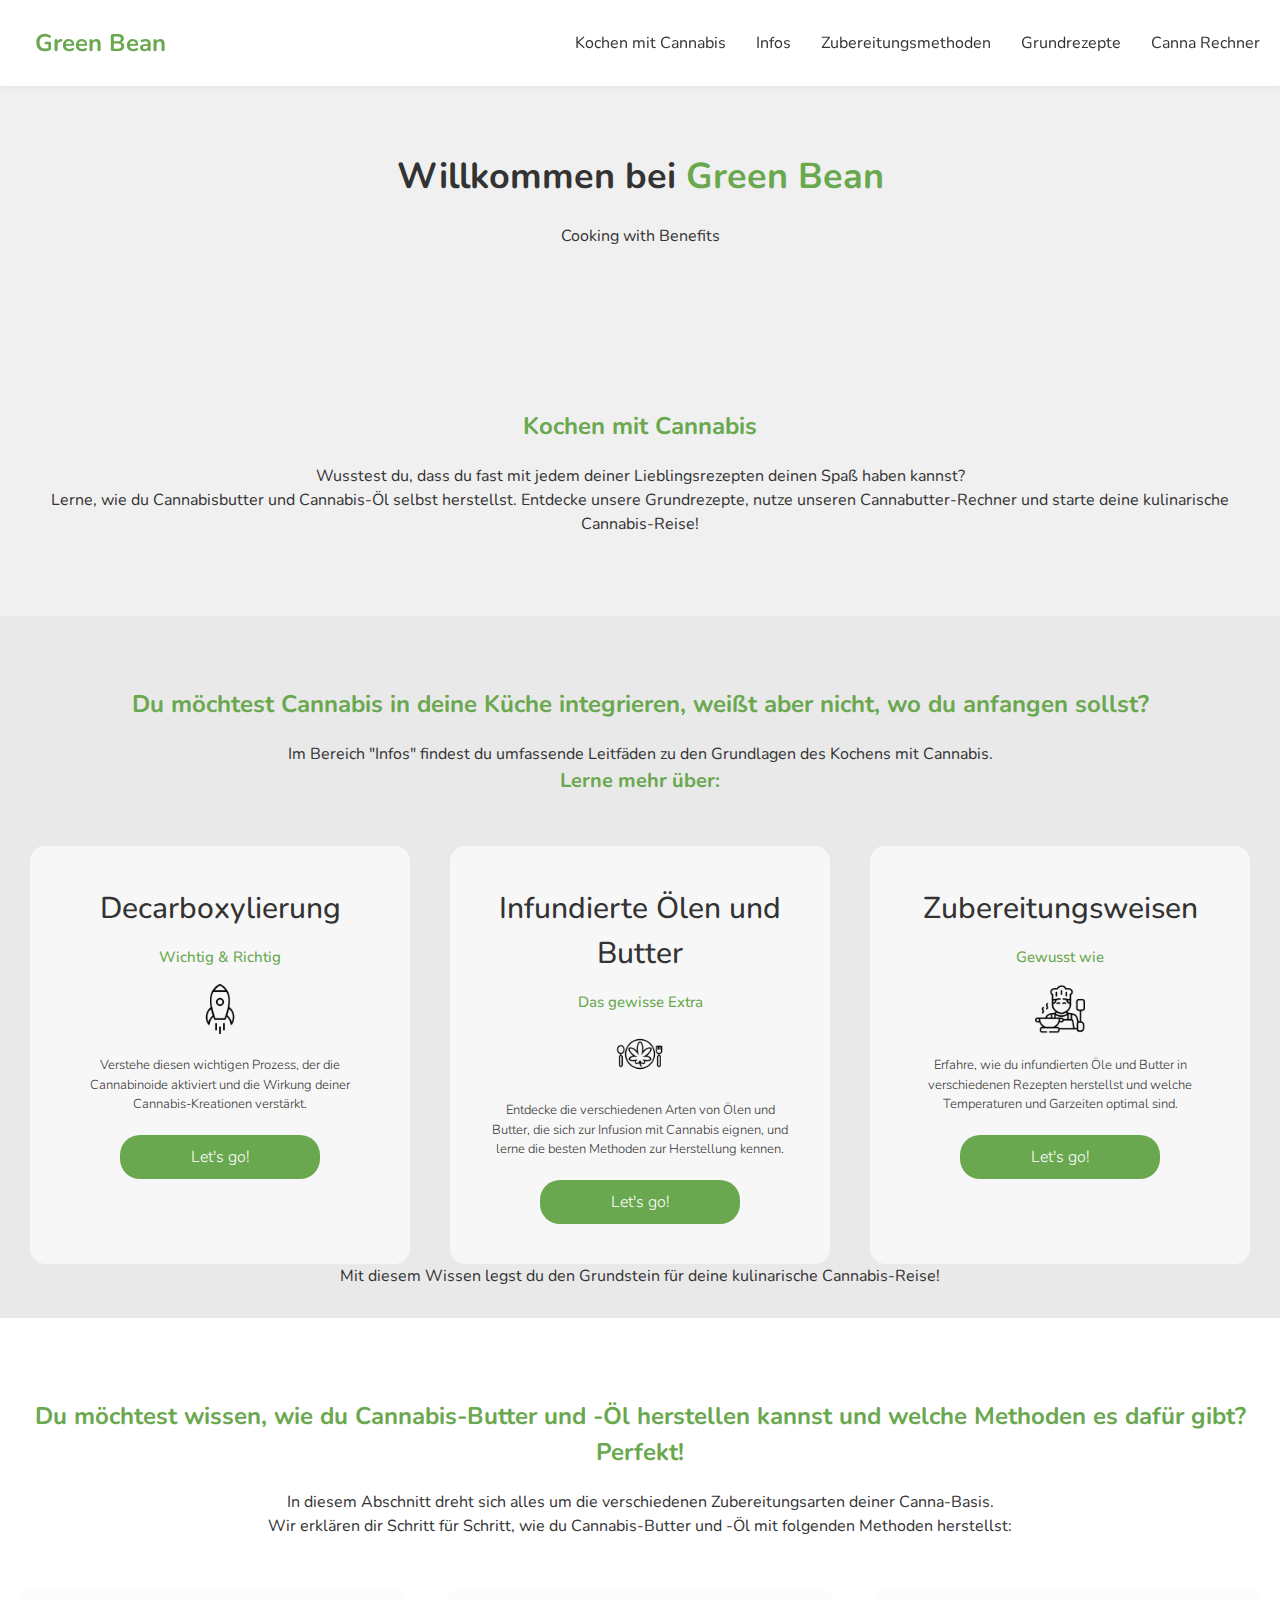
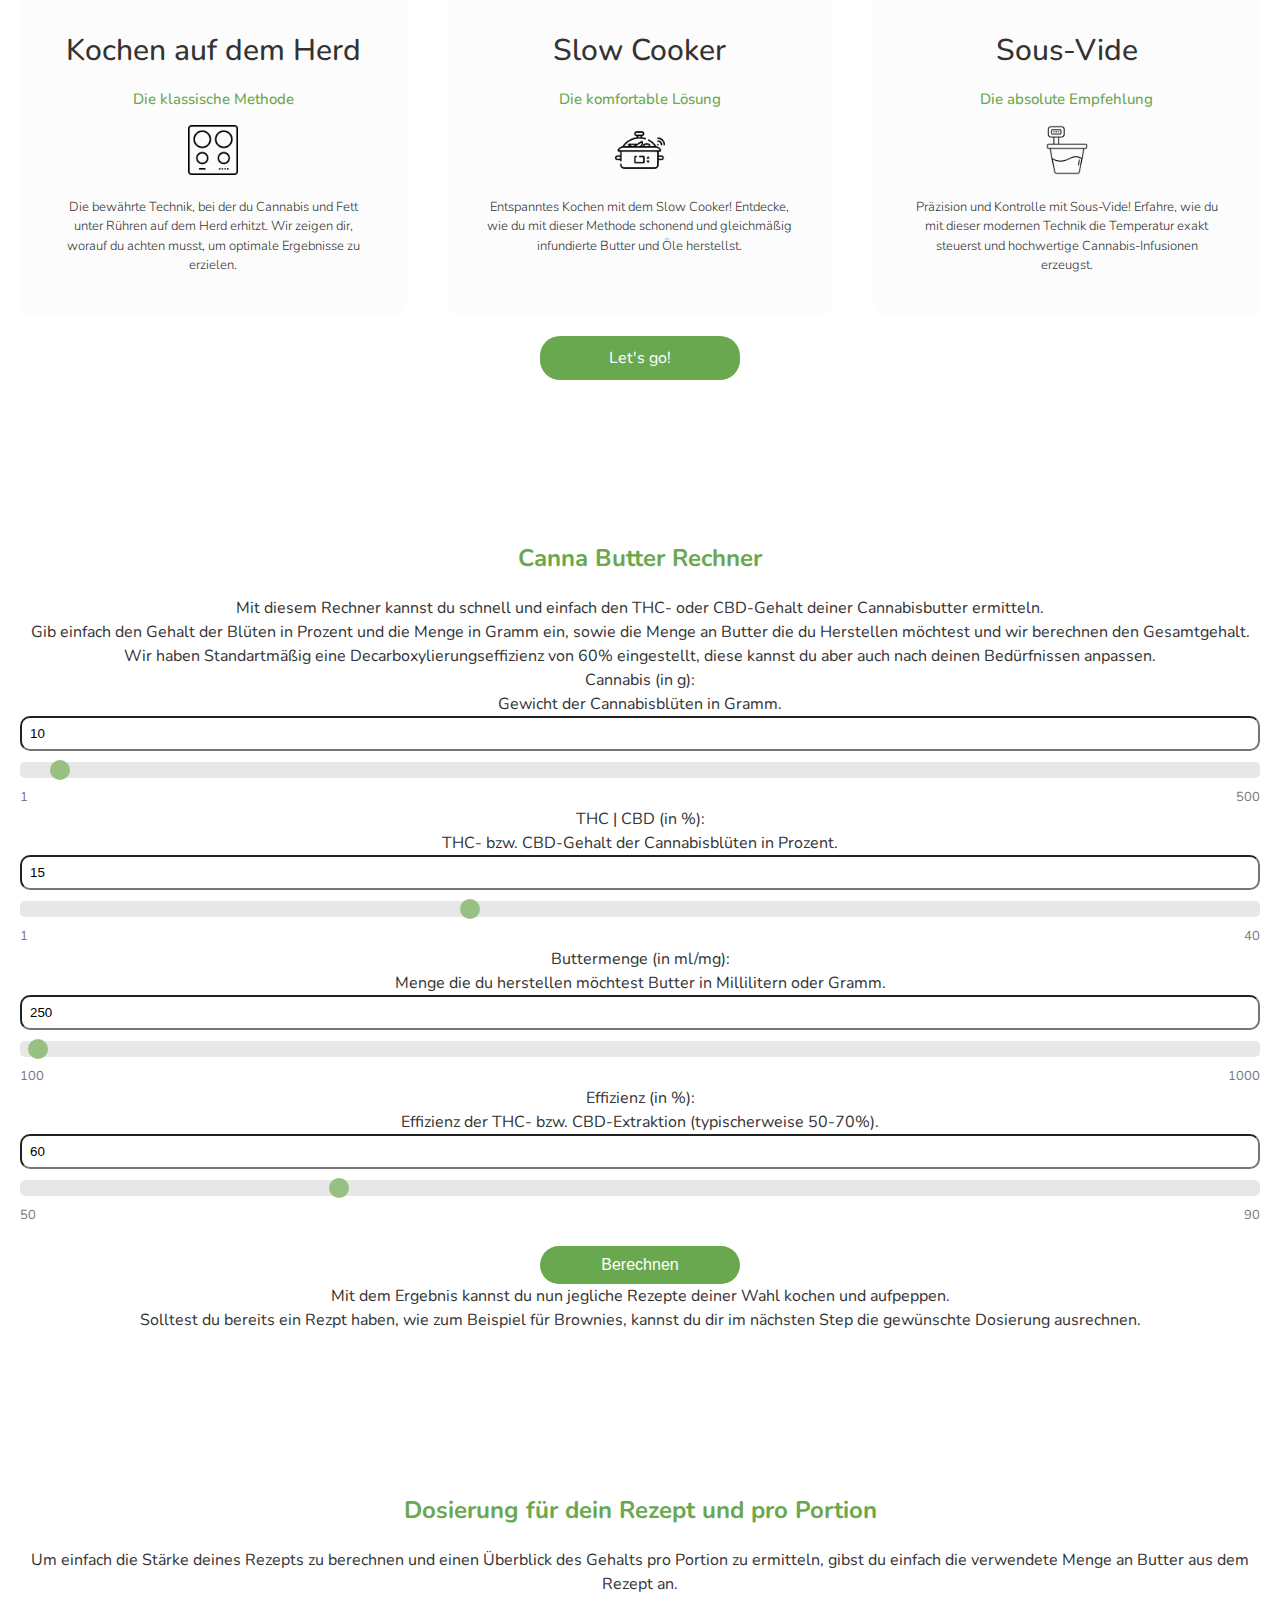
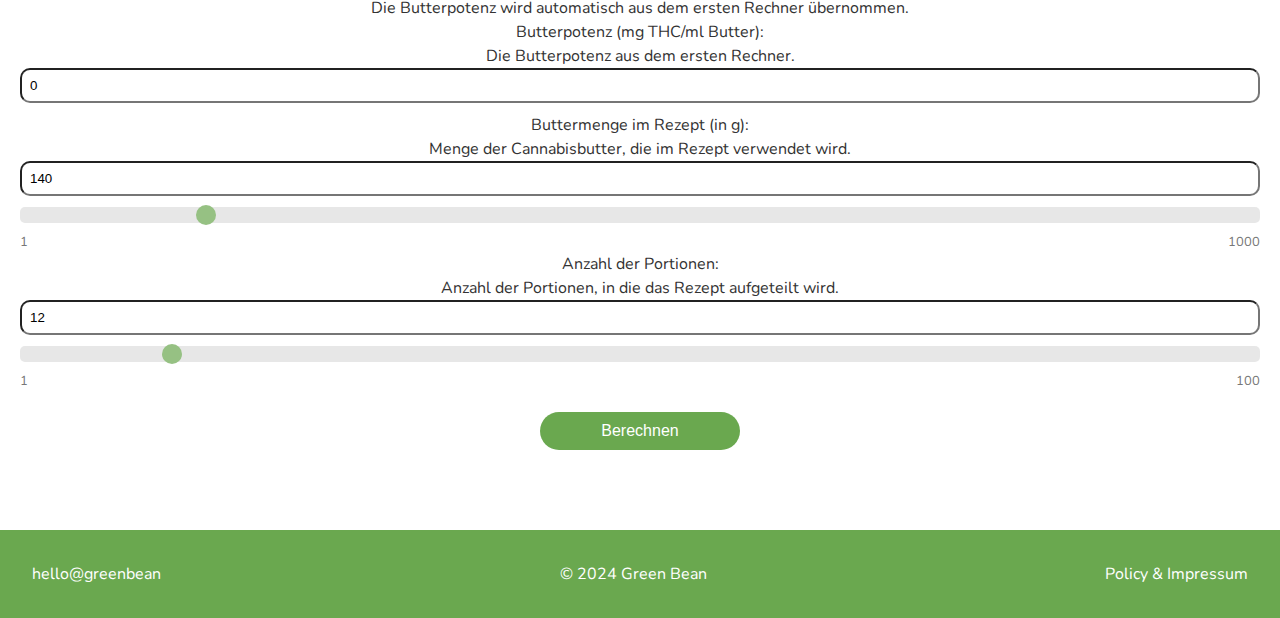
==== commit e058b01b: "contact" ====
--- a/index.html
+++ b/index.html
@@ -231,7 +231,7 @@
   <footer>
     <div class="row">
       <div class="col-md-4">
-        <a href="mailto:hello@greenbean.whf.bz">hello@greenbean</a>
+        <a href="contact.html">hello@greenbean</a>
       </div>
       <div class="col-md-4">
         <p class="copyright">&copy; 2024 Green Bean</p>
--- a/style.css
+++ b/style.css
@@ -46,7 +46,7 @@
   top: 0;
   left: 0;
   right: 0;
-  width: 98%;
+  width: 100%;
   z-index: 100;
   box-shadow: 0 2px 8px rgba(0, 0, 0, 0.05);
 }
@@ -457,4 +457,90 @@
     width: 100%;
     margin-bottom: 20px;
   }
+}
+
+/* Contact Form Styles - Add these to your existing CSS file */
+.contact-form {
+  max-width: 600px;
+  margin: 0 auto;
+  padding: 20px;
+  background: var(--color-background-card);
+  border-radius: 15px;
+  box-shadow: 0 2px 10px rgba(0, 0, 0, 0.1);
+}
+
+.form-group {
+  margin-bottom: 20px;
+}
+
+.form-group label {
+  display: block;
+  margin-bottom: 8px;
+  color: var(--color-text);
+  font-weight: 500;
+  text-align: left;
+}
+
+.form-group input,
+.form-group textarea {
+  width: 100%;
+  padding: 12px;
+  border: 1px solid var(--color-border);
+  border-radius: 8px;
+  font-family: 'Nunito', sans-serif;
+  font-size: 16px;
+  transition: border-color 0.3s ease;
+}
+
+.form-group input:focus,
+.form-group textarea:focus {
+  outline: none;
+  border-color: var(--color-primary);
+}
+
+.submit-button {
+  background-color: var(--color-primary);
+  color: var(--color-white);
+  padding: 12px 30px;
+  border: none;
+  border-radius: 25px;
+  font-size: 16px;
+  cursor: pointer;
+  transition: background-color 0.3s ease, transform 0.2s ease;
+}
+
+.submit-button:hover {
+  background-color: var(--color-primary-dark);
+  transform: translateY(-2px);
+}
+
+.submit-button:active {
+  transform: translateY(0);
+}
+
+/* Success and error messages */
+.form-message {
+  padding: 15px;
+  margin: 20px 0;
+  border-radius: 8px;
+  text-align: center;
+}
+
+.form-message.success {
+  background-color: rgba(106, 168, 79, 0.1);
+  color: var(--color-primary);
+  border: 1px solid var(--color-primary);
+}
+
+.form-message.error {
+  background-color: rgba(204, 0, 0, 0.1);
+  color: var(--color-error);
+  border: 1px solid var(--color-error);
+}
+
+@media (max-width: 767px) {
+  .contact-form {
+      margin: 0 15px;
+      padding: 15px;
+  }
 }--- a/style.css
+++ b/style.css
@@ -46,7 +46,7 @@
   top: 0;
   left: 0;
   right: 0;
-  width: 98%;
+  width: 100%;
   z-index: 100;
   box-shadow: 0 2px 8px rgba(0, 0, 0, 0.05);
 }
@@ -457,4 +457,90 @@
     width: 100%;
     margin-bottom: 20px;
   }
+}
+
+/* Contact Form Styles - Add these to your existing CSS file */
+.contact-form {
+  max-width: 600px;
+  margin: 0 auto;
+  padding: 20px;
+  background: var(--color-background-card);
+  border-radius: 15px;
+  box-shadow: 0 2px 10px rgba(0, 0, 0, 0.1);
+}
+
+.form-group {
+  margin-bottom: 20px;
+}
+
+.form-group label {
+  display: block;
+  margin-bottom: 8px;
+  color: var(--color-text);
+  font-weight: 500;
+  text-align: left;
+}
+
+.form-group input,
+.form-group textarea {
+  width: 100%;
+  padding: 12px;
+  border: 1px solid var(--color-border);
+  border-radius: 8px;
+  font-family: 'Nunito', sans-serif;
+  font-size: 16px;
+  transition: border-color 0.3s ease;
+}
+
+.form-group input:focus,
+.form-group textarea:focus {
+  outline: none;
+  border-color: var(--color-primary);
+}
+
+.submit-button {
+  background-color: var(--color-primary);
+  color: var(--color-white);
+  padding: 12px 30px;
+  border: none;
+  border-radius: 25px;
+  font-size: 16px;
+  cursor: pointer;
+  transition: background-color 0.3s ease, transform 0.2s ease;
+}
+
+.submit-button:hover {
+  background-color: var(--color-primary-dark);
+  transform: translateY(-2px);
+}
+
+.submit-button:active {
+  transform: translateY(0);
+}
+
+/* Success and error messages */
+.form-message {
+  padding: 15px;
+  margin: 20px 0;
+  border-radius: 8px;
+  text-align: center;
+}
+
+.form-message.success {
+  background-color: rgba(106, 168, 79, 0.1);
+  color: var(--color-primary);
+  border: 1px solid var(--color-primary);
+}
+
+.form-message.error {
+  background-color: rgba(204, 0, 0, 0.1);
+  color: var(--color-error);
+  border: 1px solid var(--color-error);
+}
+
+@media (max-width: 767px) {
+  .contact-form {
+      margin: 0 15px;
+      padding: 15px;
+  }
 }